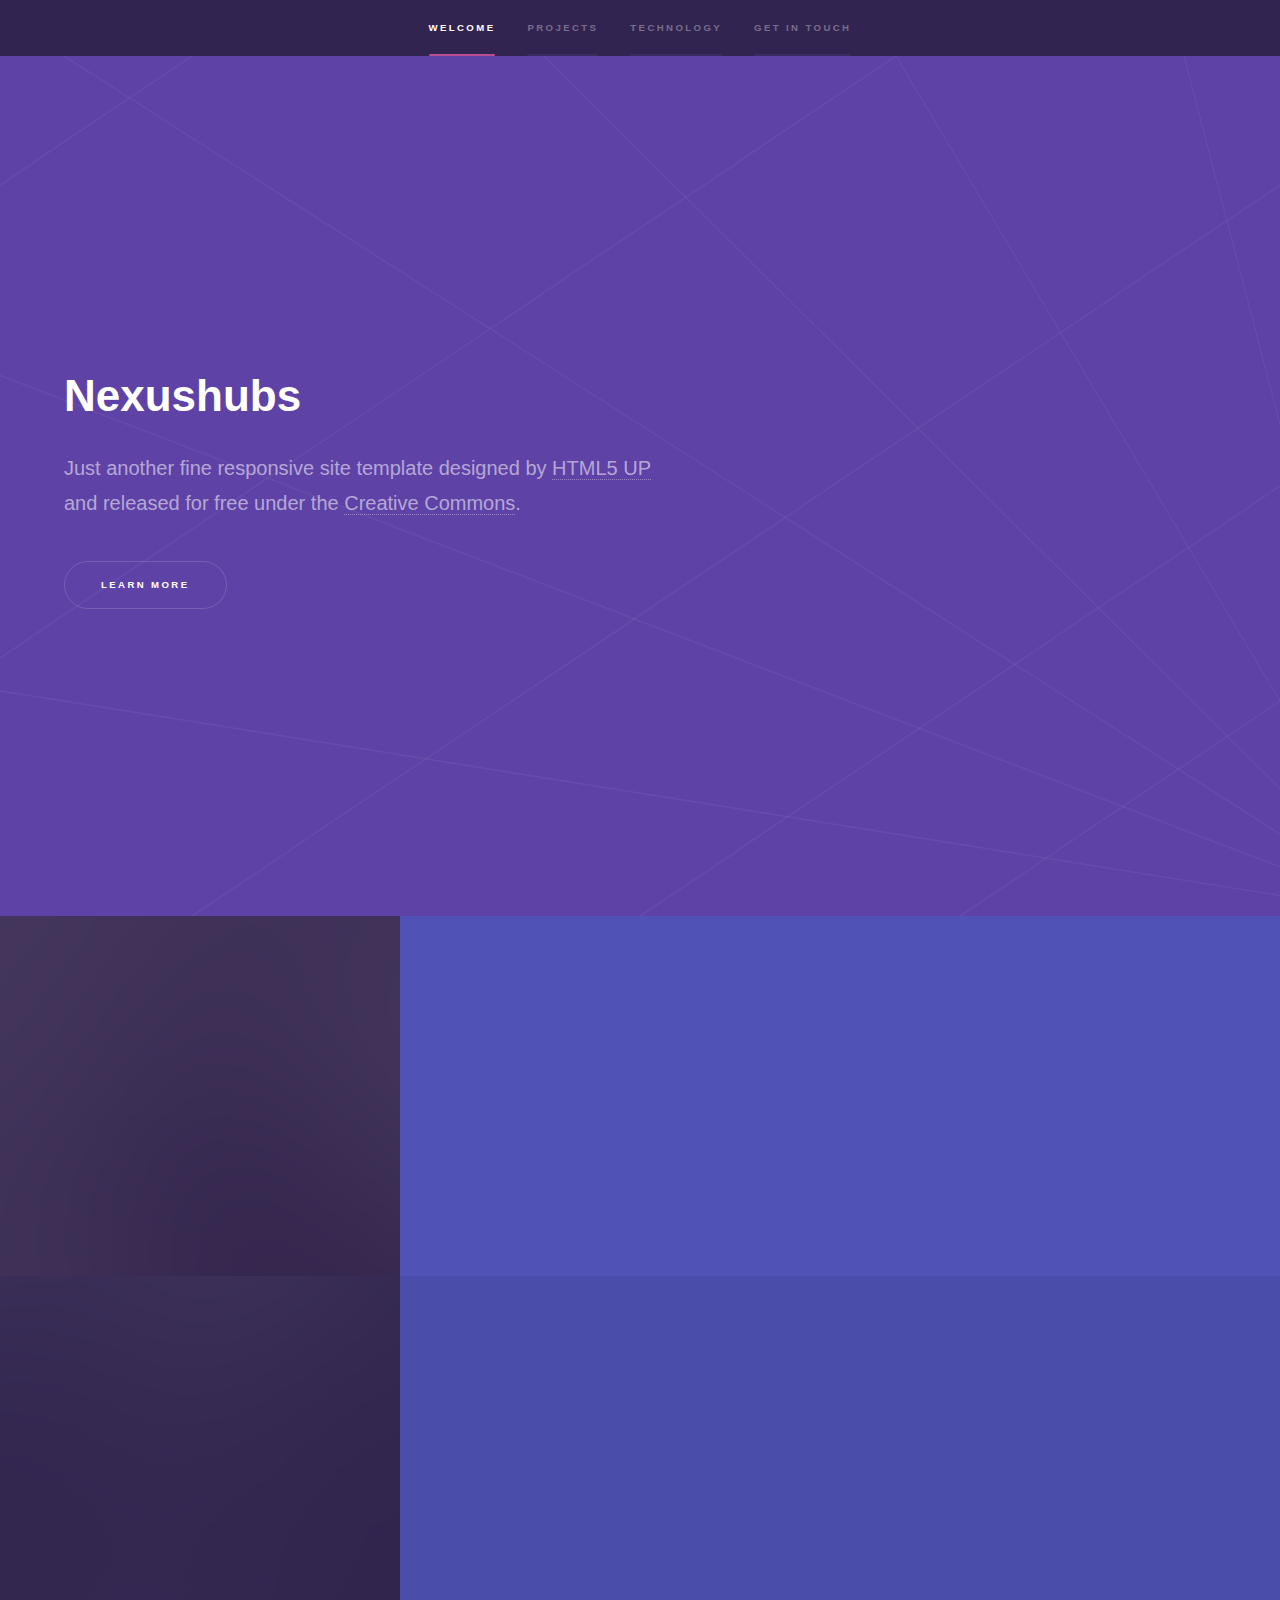
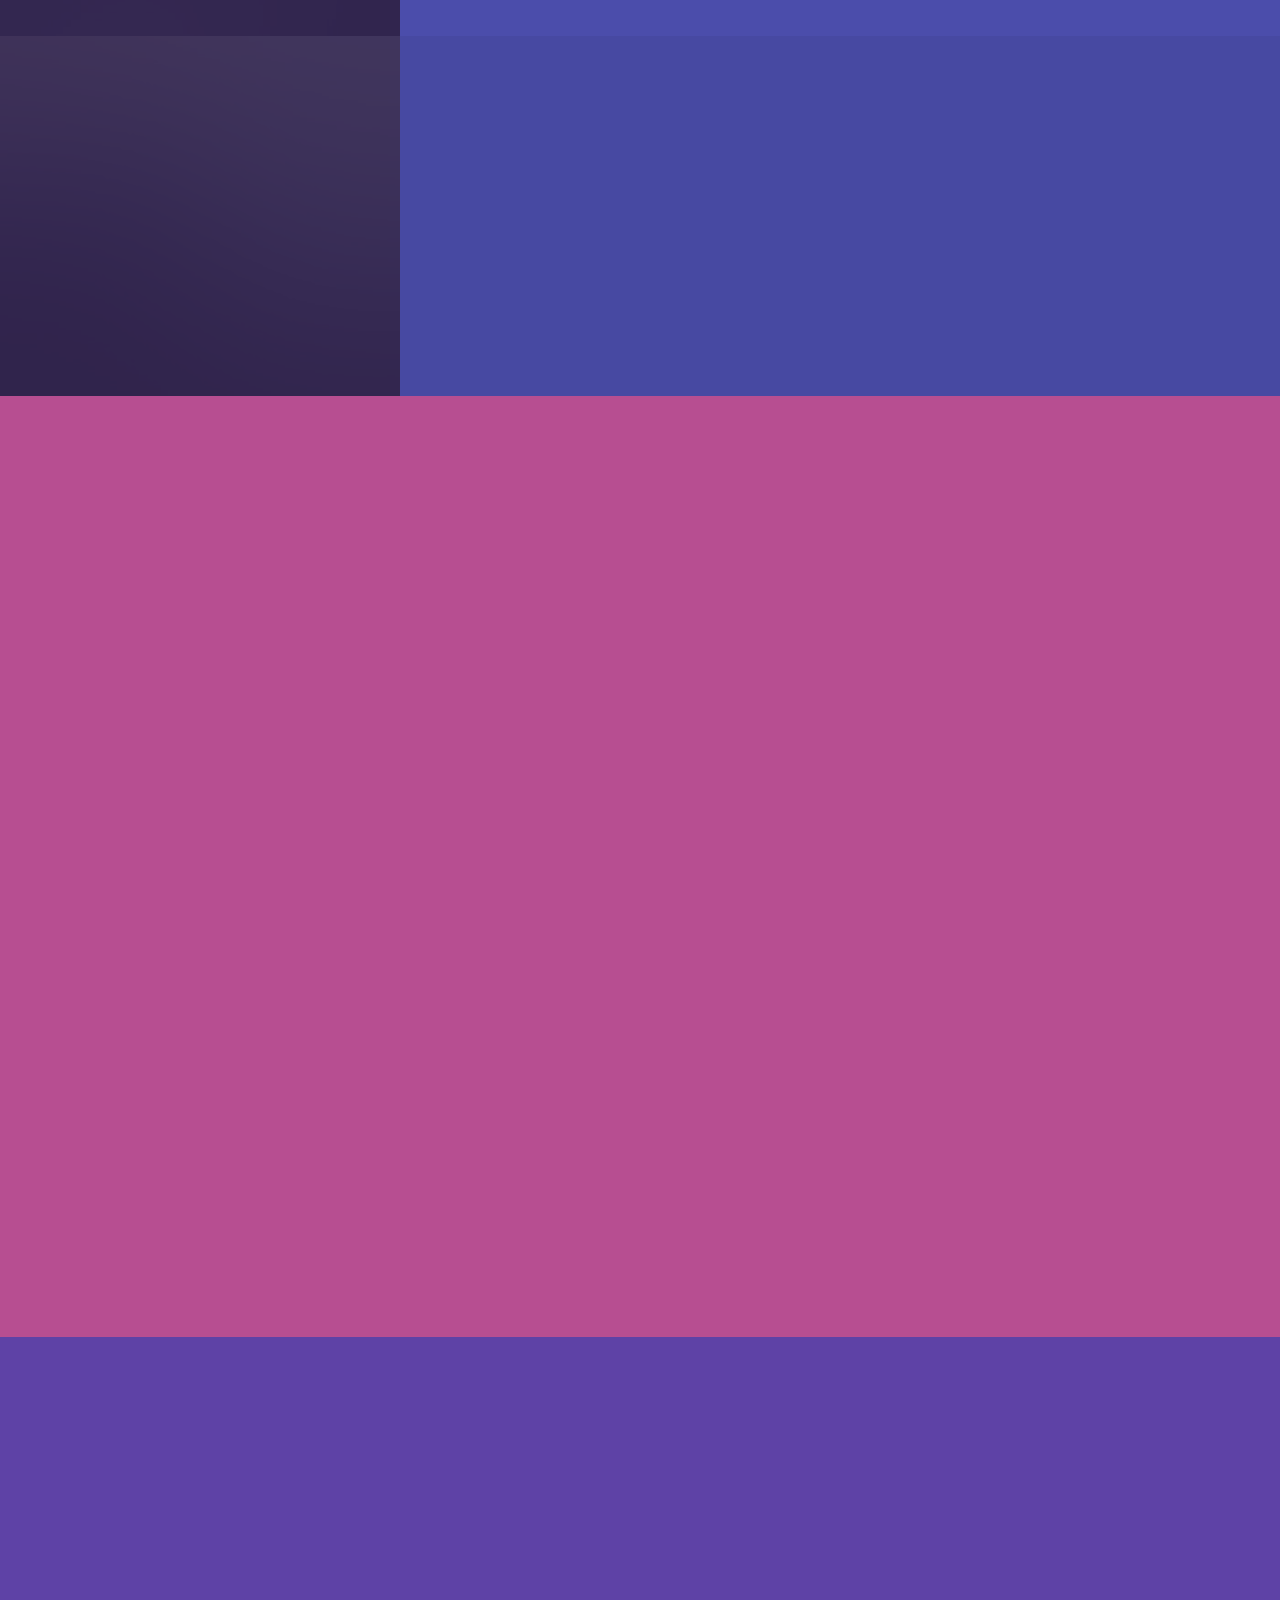
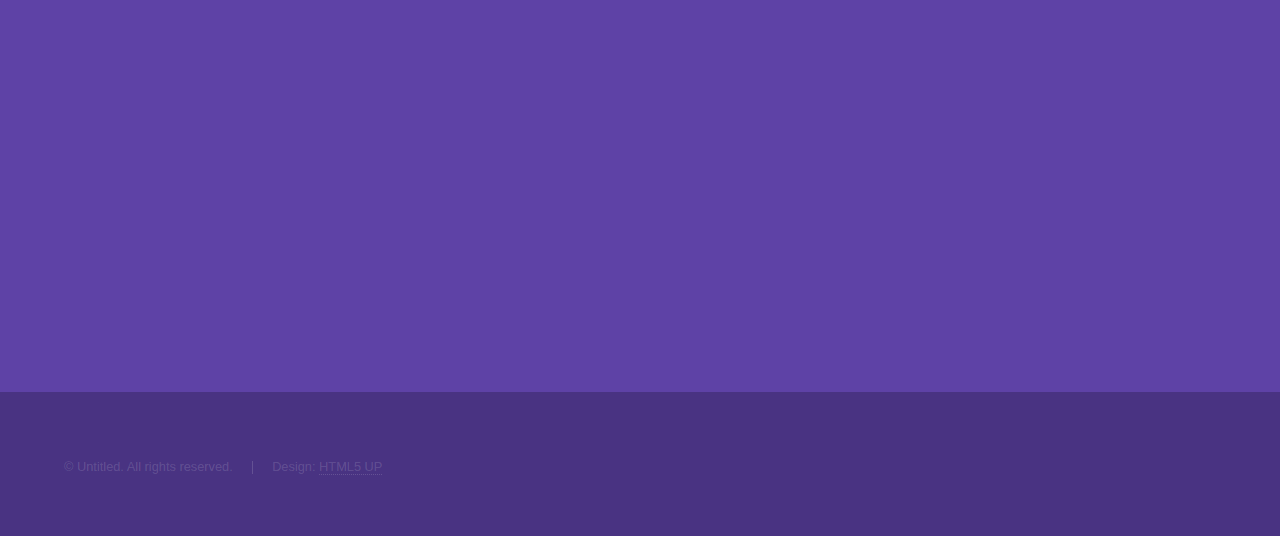
==== index.html @ 56aec408 "first commit" ====
<!DOCTYPE HTML>
<!--
	Hyperspace by HTML5 UP
	html5up.net | @ajlkn
	Free for personal and commercial use under the CCA 3.0 license (html5up.net/license)
-->
<html>
	<head>
		<title>Hyperspace by HTML5 UP</title>
		<meta charset="utf-8" />
		<meta name="viewport" content="width=device-width, initial-scale=1" />
		<!--[if lte IE 8]><script src="assets/js/ie/html5shiv.js"></script><![endif]-->
		<link rel="stylesheet" href="assets/css/main.css" />
		<!--[if lte IE 9]><link rel="stylesheet" href="assets/css/ie9.css" /><![endif]-->
		<!--[if lte IE 8]><link rel="stylesheet" href="assets/css/ie8.css" /><![endif]-->
	</head>
	<body>

		<!-- Sidebar -->
			<section id="sidebar">
				<div class="inner">
					<nav>
						<ul>
							<li><a href="#intro">Welcome</a></li>
							<li><a href="#one">Projects</a></li>
							<li><a href="#two">Technology</a></li>
							<li><a href="#three">Get in touch</a></li>
						</ul>
					</nav>
				</div>
			</section>

		<!-- Wrapper -->
			<div id="wrapper">

				<!-- Intro -->
					<section id="intro" class="wrapper style1 fullscreen fade-up">
						<div class="inner">
							<h1>Nexushubs</h1>
							<p>Just another fine responsive site template designed by <a href="http://html5up.net">HTML5 UP</a><br />
							and released for free under the <a href="http://html5up.net/license">Creative Commons</a>.</p>
							<ul class="actions">
								<li><a href="#one" class="button scrolly">Learn more</a></li>
							</ul>
						</div>
					</section>

				<!-- One -->
					<section id="one" class="wrapper style2 spotlights">
						<section>
							<a href="#" class="image"><img src="images/pic01.jpg" alt="" data-position="center center" /></a>
							<div class="content">
								<div class="inner">
									<h2>Sed ipsum dolor</h2>
									<p>Phasellus convallis elit id ullamcorper pulvinar. Duis aliquam turpis mauris, eu ultricies erat malesuada quis. Aliquam dapibus.</p>
									<ul class="actions">
										<li><a href="#" class="button">Learn more</a></li>
									</ul>
								</div>
							</div>
						</section>
						<section>
							<a href="#" class="image"><img src="images/pic02.jpg" alt="" data-position="top center" /></a>
							<div class="content">
								<div class="inner">
									<h2>Feugiat consequat</h2>
									<p>Phasellus convallis elit id ullamcorper pulvinar. Duis aliquam turpis mauris, eu ultricies erat malesuada quis. Aliquam dapibus.</p>
									<ul class="actions">
										<li><a href="#" class="button">Learn more</a></li>
									</ul>
								</div>
							</div>
						</section>
						<section>
							<a href="#" class="image"><img src="images/pic03.jpg" alt="" data-position="25% 25%" /></a>
							<div class="content">
								<div class="inner">
									<h2>Ultricies aliquam</h2>
									<p>Phasellus convallis elit id ullamcorper pulvinar. Duis aliquam turpis mauris, eu ultricies erat malesuada quis. Aliquam dapibus.</p>
									<ul class="actions">
										<li><a href="#" class="button">Learn more</a></li>
									</ul>
								</div>
							</div>
						</section>
					</section>

				<!-- Two -->
					<section id="two" class="wrapper style3 fade-up">
						<div class="inner">
							<h2>What we do</h2>
							<p>Phasellus convallis elit id ullamcorper pulvinar. Duis aliquam turpis mauris, eu ultricies erat malesuada quis. Aliquam dapibus, lacus eget hendrerit bibendum, urna est aliquam sem, sit amet imperdiet est velit quis lorem.</p>
							<div class="features">
								<section>
									<span class="icon major fa-code"></span>
									<h3>Lorem ipsum amet</h3>
									<p>Phasellus convallis elit id ullam corper amet et pulvinar. Duis aliquam turpis mauris, sed ultricies erat dapibus.</p>
								</section>
								<section>
									<span class="icon major fa-lock"></span>
									<h3>Aliquam sed nullam</h3>
									<p>Phasellus convallis elit id ullam corper amet et pulvinar. Duis aliquam turpis mauris, sed ultricies erat dapibus.</p>
								</section>
								<section>
									<span class="icon major fa-cog"></span>
									<h3>Sed erat ullam corper</h3>
									<p>Phasellus convallis elit id ullam corper amet et pulvinar. Duis aliquam turpis mauris, sed ultricies erat dapibus.</p>
								</section>
								<section>
									<span class="icon major fa-desktop"></span>
									<h3>Veroeros quis lorem</h3>
									<p>Phasellus convallis elit id ullam corper amet et pulvinar. Duis aliquam turpis mauris, sed ultricies erat dapibus.</p>
								</section>
								<section>
									<span class="icon major fa-chain"></span>
									<h3>Urna quis bibendum</h3>
									<p>Phasellus convallis elit id ullam corper amet et pulvinar. Duis aliquam turpis mauris, sed ultricies erat dapibus.</p>
								</section>
								<section>
									<span class="icon major fa-diamond"></span>
									<h3>Aliquam urna dapibus</h3>
									<p>Phasellus convallis elit id ullam corper amet et pulvinar. Duis aliquam turpis mauris, sed ultricies erat dapibus.</p>
								</section>
							</div>
							<ul class="actions">
								<li><a href="#" class="button">Learn more</a></li>
							</ul>
						</div>
					</section>

				<!-- Three -->
					<section id="three" class="wrapper style1 fade-up">
						<div class="inner">
							<h2>Get in touch</h2>
							<p>Phasellus convallis elit id ullamcorper pulvinar. Duis aliquam turpis mauris, eu ultricies erat malesuada quis. Aliquam dapibus, lacus eget hendrerit bibendum, urna est aliquam sem, sit amet imperdiet est velit quis lorem.</p>
							<div class="split style1">
								<section>
									<form method="post" action="#">
										<div class="field half first">
											<label for="name">Name</label>
											<input type="text" name="name" id="name" />
										</div>
										<div class="field half">
											<label for="email">Email</label>
											<input type="text" name="email" id="email" />
										</div>
										<div class="field">
											<label for="message">Message</label>
											<textarea name="message" id="message" rows="5"></textarea>
										</div>
										<ul class="actions">
											<li><a href="" class="button submit">Send Message</a></li>
										</ul>
									</form>
								</section>
								<section>
									<ul class="contact">
										<li>
											<h3>Address</h3>
											<span>
											China, Hei Long Jiang Province, Harbin City, Xuan Yuan Dong Road,</span>
										</li>
										<li>
											<h3>Email</h3>
											<a href="mailto:max@nexushubs.com">max@nexushubs.com</a>
										</li>
										<li>
											<h3>Phone</h3>
											<span>+86 18645035992</span>
										</li>
									</ul>
								</section>
							</div>
						</div>
					</section>

			</div>

		<!-- Footer -->
			<footer id="footer" class="wrapper style1-alt">
				<div class="inner">
					<ul class="menu">
						<li>&copy; Untitled. All rights reserved.</li><li>Design: <a href="http://html5up.net">HTML5 UP</a></li>
					</ul>
				</div>
			</footer>

		<!-- Scripts -->
			<script src="assets/js/jquery.min.js"></script>
			<script src="assets/js/jquery.scrollex.min.js"></script>
			<script src="assets/js/jquery.scrolly.min.js"></script>
			<script src="assets/js/skel.min.js"></script>
			<script src="assets/js/util.js"></script>
			<!--[if lte IE 8]><script src="assets/js/ie/respond.min.js"></script><![endif]-->
			<script src="assets/js/main.js"></script>

	</body>
</html>
---- assets/css/main.css ----
@import url(font-awesome.min.css);

/*
	Hyperspace by HTML5 UP
	html5up.net | @ajlkn
	Free for personal and commercial use under the CCA 3.0 license (html5up.net/license)
*/

/* Reset */

	html, body, div, span, applet, object, iframe, h1, h2, h3, h4, h5, h6, p, blockquote, pre, a, abbr, acronym, address, big, cite, code, del, dfn, em, img, ins, kbd, q, s, samp, small, strike, strong, sub, sup, tt, var, b, u, i, center, dl, dt, dd, ol, ul, li, fieldset, form, label, legend, table, caption, tbody, tfoot, thead, tr, th, td, article, aside, canvas, details, embed, figure, figcaption, footer, header, hgroup, menu, nav, output, ruby, section, summary, time, mark, audio, video {
		margin: 0;
		padding: 0;
		border: 0;
		font-size: 100%;
		font: inherit;
		vertical-align: baseline;
	}

	article, aside, details, figcaption, figure, footer, header, hgroup, menu, nav, section {
		display: block;
	}

	body {
		line-height: 1;
	}

	ol, ul {
		list-style: none;
	}

	blockquote, q {
		quotes: none;
	}

	blockquote:before, blockquote:after, q:before, q:after {
		content: '';
		content: none;
	}

	table {
		border-collapse: collapse;
		border-spacing: 0;
	}

	body {
		-webkit-text-size-adjust: none;
	}

/* Box Model */

	*, *:before, *:after {
		-moz-box-sizing: border-box;
		-webkit-box-sizing: border-box;
		box-sizing: border-box;
	}

/* Grid */

	.row {
		border-bottom: solid 1px transparent;
		-moz-box-sizing: border-box;
		-webkit-box-sizing: border-box;
		box-sizing: border-box;
	}

	.row > * {
		float: left;
		-moz-box-sizing: border-box;
		-webkit-box-sizing: border-box;
		box-sizing: border-box;
	}

	.row:after, .row:before {
		content: '';
		display: block;
		clear: both;
		height: 0;
	}

	.row.uniform > * > :first-child {
		margin-top: 0;
	}

	.row.uniform > * > :last-child {
		margin-bottom: 0;
	}

	.row.\30 \25 > * {
		padding: 0 0 0 0em;
	}

	.row.\30 \25 {
		margin: 0 0 -1px 0em;
	}

	.row.uniform.\30 \25 > * {
		padding: 0em 0 0 0em;
	}

	.row.uniform.\30 \25 {
		margin: 0em 0 -1px 0em;
	}

	.row > * {
		padding: 0 0 0 1.5em;
	}

	.row {
		margin: 0 0 -1px -1.5em;
	}

	.row.uniform > * {
		padding: 1.5em 0 0 1.5em;
	}

	.row.uniform {
		margin: -1.5em 0 -1px -1.5em;
	}

	.row.\32 00\25 > * {
		padding: 0 0 0 3em;
	}

	.row.\32 00\25 {
		margin: 0 0 -1px -3em;
	}

	.row.uniform.\32 00\25 > * {
		padding: 3em 0 0 3em;
	}

	.row.uniform.\32 00\25 {
		margin: -3em 0 -1px -3em;
	}

	.row.\31 50\25 > * {
		padding: 0 0 0 2.25em;
	}

	.row.\31 50\25 {
		margin: 0 0 -1px -2.25em;
	}

	.row.uniform.\31 50\25 > * {
		padding: 2.25em 0 0 2.25em;
	}

	.row.uniform.\31 50\25 {
		margin: -2.25em 0 -1px -2.25em;
	}

	.row.\35 0\25 > * {
		padding: 0 0 0 0.75em;
	}

	.row.\35 0\25 {
		margin: 0 0 -1px -0.75em;
	}

	.row.uniform.\35 0\25 > * {
		padding: 0.75em 0 0 0.75em;
	}

	.row.uniform.\35 0\25 {
		margin: -0.75em 0 -1px -0.75em;
	}

	.row.\32 5\25 > * {
		padding: 0 0 0 0.375em;
	}

	.row.\32 5\25 {
		margin: 0 0 -1px -0.375em;
	}

	.row.uniform.\32 5\25 > * {
		padding: 0.375em 0 0 0.375em;
	}

	.row.uniform.\32 5\25 {
		margin: -0.375em 0 -1px -0.375em;
	}

	.\31 2u, .\31 2u\24 {
		width: 100%;
		clear: none;
		margin-left: 0;
	}

	.\31 1u, .\31 1u\24 {
		width: 91.6666666667%;
		clear: none;
		margin-left: 0;
	}

	.\31 0u, .\31 0u\24 {
		width: 83.3333333333%;
		clear: none;
		margin-left: 0;
	}

	.\39 u, .\39 u\24 {
		width: 75%;
		clear: none;
		margin-left: 0;
	}

	.\38 u, .\38 u\24 {
		width: 66.6666666667%;
		clear: none;
		margin-left: 0;
	}

	.\37 u, .\37 u\24 {
		width: 58.3333333333%;
		clear: none;
		margin-left: 0;
	}

	.\36 u, .\36 u\24 {
		width: 50%;
		clear: none;
		margin-left: 0;
	}

	.\35 u, .\35 u\24 {
		width: 41.6666666667%;
		clear: none;
		margin-left: 0;
	}

	.\34 u, .\34 u\24 {
		width: 33.3333333333%;
		clear: none;
		margin-left: 0;
	}

	.\33 u, .\33 u\24 {
		width: 25%;
		clear: none;
		margin-left: 0;
	}

	.\32 u, .\32 u\24 {
		width: 16.6666666667%;
		clear: none;
		margin-left: 0;
	}

	.\31 u, .\31 u\24 {
		width: 8.3333333333%;
		clear: none;
		margin-left: 0;
	}

	.\31 2u\24 + *,
	.\31 1u\24 + *,
	.\31 0u\24 + *,
	.\39 u\24 + *,
	.\38 u\24 + *,
	.\37 u\24 + *,
	.\36 u\24 + *,
	.\35 u\24 + *,
	.\34 u\24 + *,
	.\33 u\24 + *,
	.\32 u\24 + *,
	.\31 u\24 + * {
		clear: left;
	}

	.\-11u {
		margin-left: 91.66667%;
	}

	.\-10u {
		margin-left: 83.33333%;
	}

	.\-9u {
		margin-left: 75%;
	}

	.\-8u {
		margin-left: 66.66667%;
	}

	.\-7u {
		margin-left: 58.33333%;
	}

	.\-6u {
		margin-left: 50%;
	}

	.\-5u {
		margin-left: 41.66667%;
	}

	.\-4u {
		margin-left: 33.33333%;
	}

	.\-3u {
		margin-left: 25%;
	}

	.\-2u {
		margin-left: 16.66667%;
	}

	.\-1u {
		margin-left: 8.33333%;
	}

	@media screen and (max-width: 1680px) {

		.row > * {
			padding: 0 0 0 1.5em;
		}

		.row {
			margin: 0 0 -1px -1.5em;
		}

		.row.uniform > * {
			padding: 1.5em 0 0 1.5em;
		}

		.row.uniform {
			margin: -1.5em 0 -1px -1.5em;
		}

		.row.\32 00\25 > * {
			padding: 0 0 0 3em;
		}

		.row.\32 00\25 {
			margin: 0 0 -1px -3em;
		}

		.row.uniform.\32 00\25 > * {
			padding: 3em 0 0 3em;
		}

		.row.uniform.\32 00\25 {
			margin: -3em 0 -1px -3em;
		}

		.row.\31 50\25 > * {
			padding: 0 0 0 2.25em;
		}

		.row.\31 50\25 {
			margin: 0 0 -1px -2.25em;
		}

		.row.uniform.\31 50\25 > * {
			padding: 2.25em 0 0 2.25em;
		}

		.row.uniform.\31 50\25 {
			margin: -2.25em 0 -1px -2.25em;
		}

		.row.\35 0\25 > * {
			padding: 0 0 0 0.75em;
		}

		.row.\35 0\25 {
			margin: 0 0 -1px -0.75em;
		}

		.row.uniform.\35 0\25 > * {
			padding: 0.75em 0 0 0.75em;
		}

		.row.uniform.\35 0\25 {
			margin: -0.75em 0 -1px -0.75em;
		}

		.row.\32 5\25 > * {
			padding: 0 0 0 0.375em;
		}

		.row.\32 5\25 {
			margin: 0 0 -1px -0.375em;
		}

		.row.uniform.\32 5\25 > * {
			padding: 0.375em 0 0 0.375em;
		}

		.row.uniform.\32 5\25 {
			margin: -0.375em 0 -1px -0.375em;
		}

		.\31 2u\28xlarge\29, .\31 2u\24\28xlarge\29 {
			width: 100%;
			clear: none;
			margin-left: 0;
		}

		.\31 1u\28xlarge\29, .\31 1u\24\28xlarge\29 {
			width: 91.6666666667%;
			clear: none;
			margin-left: 0;
		}

		.\31 0u\28xlarge\29, .\31 0u\24\28xlarge\29 {
			width: 83.3333333333%;
			clear: none;
			margin-left: 0;
		}

		.\39 u\28xlarge\29, .\39 u\24\28xlarge\29 {
			width: 75%;
			clear: none;
			margin-left: 0;
		}

		.\38 u\28xlarge\29, .\38 u\24\28xlarge\29 {
			width: 66.6666666667%;
			clear: none;
			margin-left: 0;
		}

		.\37 u\28xlarge\29, .\37 u\24\28xlarge\29 {
			width: 58.3333333333%;
			clear: none;
			margin-left: 0;
		}

		.\36 u\28xlarge\29, .\36 u\24\28xlarge\29 {
			width: 50%;
			clear: none;
			margin-left: 0;
		}

		.\35 u\28xlarge\29, .\35 u\24\28xlarge\29 {
			width: 41.6666666667%;
			clear: none;
			margin-left: 0;
		}

		.\34 u\28xlarge\29, .\34 u\24\28xlarge\29 {
			width: 33.3333333333%;
			clear: none;
			margin-left: 0;
		}

		.\33 u\28xlarge\29, .\33 u\24\28xlarge\29 {
			width: 25%;
			clear: none;
			margin-left: 0;
		}

		.\32 u\28xlarge\29, .\32 u\24\28xlarge\29 {
			width: 16.6666666667%;
			clear: none;
			margin-left: 0;
		}

		.\31 u\28xlarge\29, .\31 u\24\28xlarge\29 {
			width: 8.3333333333%;
			clear: none;
			margin-left: 0;
		}

		.\31 2u\24\28xlarge\29 + *,
		.\31 1u\24\28xlarge\29 + *,
		.\31 0u\24\28xlarge\29 + *,
		.\39 u\24\28xlarge\29 + *,
		.\38 u\24\28xlarge\29 + *,
		.\37 u\24\28xlarge\29 + *,
		.\36 u\24\28xlarge\29 + *,
		.\35 u\24\28xlarge\29 + *,
		.\34 u\24\28xlarge\29 + *,
		.\33 u\24\28xlarge\29 + *,
		.\32 u\24\28xlarge\29 + *,
		.\31 u\24\28xlarge\29 + * {
			clear: left;
		}

		.\-11u\28xlarge\29 {
			margin-left: 91.66667%;
		}

		.\-10u\28xlarge\29 {
			margin-left: 83.33333%;
		}

		.\-9u\28xlarge\29 {
			margin-left: 75%;
		}

		.\-8u\28xlarge\29 {
			margin-left: 66.66667%;
		}

		.\-7u\28xlarge\29 {
			margin-left: 58.33333%;
		}

		.\-6u\28xlarge\29 {
			margin-left: 50%;
		}

		.\-5u\28xlarge\29 {
			margin-left: 41.66667%;
		}

		.\-4u\28xlarge\29 {
			margin-left: 33.33333%;
		}

		.\-3u\28xlarge\29 {
			margin-left: 25%;
		}

		.\-2u\28xlarge\29 {
			margin-left: 16.66667%;
		}

		.\-1u\28xlarge\29 {
			margin-left: 8.33333%;
		}

	}

	@media screen and (max-width: 1280px) {

		.row > * {
			padding: 0 0 0 1.5em;
		}

		.row {
			margin: 0 0 -1px -1.5em;
		}

		.row.uniform > * {
			padding: 1.5em 0 0 1.5em;
		}

		.row.uniform {
			margin: -1.5em 0 -1px -1.5em;
		}

		.row.\32 00\25 > * {
			padding: 0 0 0 3em;
		}

		.row.\32 00\25 {
			margin: 0 0 -1px -3em;
		}

		.row.uniform.\32 00\25 > * {
			padding: 3em 0 0 3em;
		}

		.row.uniform.\32 00\25 {
			margin: -3em 0 -1px -3em;
		}

		.row.\31 50\25 > * {
			padding: 0 0 0 2.25em;
		}

		.row.\31 50\25 {
			margin: 0 0 -1px -2.25em;
		}

		.row.uniform.\31 50\25 > * {
			padding: 2.25em 0 0 2.25em;
		}

		.row.uniform.\31 50\25 {
			margin: -2.25em 0 -1px -2.25em;
		}

		.row.\35 0\25 > * {
			padding: 0 0 0 0.75em;
		}

		.row.\35 0\25 {
			margin: 0 0 -1px -0.75em;
		}

		.row.uniform.\35 0\25 > * {
			padding: 0.75em 0 0 0.75em;
		}

		.row.uniform.\35 0\25 {
			margin: -0.75em 0 -1px -0.75em;
		}

		.row.\32 5\25 > * {
			padding: 0 0 0 0.375em;
		}

		.row.\32 5\25 {
			margin: 0 0 -1px -0.375em;
		}

		.row.uniform.\32 5\25 > * {
			padding: 0.375em 0 0 0.375em;
		}

		.row.uniform.\32 5\25 {
			margin: -0.375em 0 -1px -0.375em;
		}

		.\31 2u\28large\29, .\31 2u\24\28large\29 {
			width: 100%;
			clear: none;
			margin-left: 0;
		}

		.\31 1u\28large\29, .\31 1u\24\28large\29 {
			width: 91.6666666667%;
			clear: none;
			margin-left: 0;
		}

		.\31 0u\28large\29, .\31 0u\24\28large\29 {
			width: 83.3333333333%;
			clear: none;
			margin-left: 0;
		}

		.\39 u\28large\29, .\39 u\24\28large\29 {
			width: 75%;
			clear: none;
			margin-left: 0;
		}

		.\38 u\28large\29, .\38 u\24\28large\29 {
			width: 66.6666666667%;
			clear: none;
			margin-left: 0;
		}

		.\37 u\28large\29, .\37 u\24\28large\29 {
			width: 58.3333333333%;
			clear: none;
			margin-left: 0;
		}

		.\36 u\28large\29, .\36 u\24\28large\29 {
			width: 50%;
			clear: none;
			margin-left: 0;
		}

		.\35 u\28large\29, .\35 u\24\28large\29 {
			width: 41.6666666667%;
			clear: none;
			margin-left: 0;
		}

		.\34 u\28large\29, .\34 u\24\28large\29 {
			width: 33.3333333333%;
			clear: none;
			margin-left: 0;
		}

		.\33 u\28large\29, .\33 u\24\28large\29 {
			width: 25%;
			clear: none;
			margin-left: 0;
		}

		.\32 u\28large\29, .\32 u\24\28large\29 {
			width: 16.6666666667%;
			clear: none;
			margin-left: 0;
		}

		.\31 u\28large\29, .\31 u\24\28large\29 {
			width: 8.3333333333%;
			clear: none;
			margin-left: 0;
		}

		.\31 2u\24\28large\29 + *,
		.\31 1u\24\28large\29 + *,
		.\31 0u\24\28large\29 + *,
		.\39 u\24\28large\29 + *,
		.\38 u\24\28large\29 + *,
		.\37 u\24\28large\29 + *,
		.\36 u\24\28large\29 + *,
		.\35 u\24\28large\29 + *,
		.\34 u\24\28large\29 + *,
		.\33 u\24\28large\29 + *,
		.\32 u\24\28large\29 + *,
		.\31 u\24\28large\29 + * {
			clear: left;
		}

		.\-11u\28large\29 {
			margin-left: 91.66667%;
		}

		.\-10u\28large\29 {
			margin-left: 83.33333%;
		}

		.\-9u\28large\29 {
			margin-left: 75%;
		}

		.\-8u\28large\29 {
			margin-left: 66.66667%;
		}

		.\-7u\28large\29 {
			margin-left: 58.33333%;
		}

		.\-6u\28large\29 {
			margin-left: 50%;
		}

		.\-5u\28large\29 {
			margin-left: 41.66667%;
		}

		.\-4u\28large\29 {
			margin-left: 33.33333%;
		}

		.\-3u\28large\29 {
			margin-left: 25%;
		}

		.\-2u\28large\29 {
			margin-left: 16.66667%;
		}

		.\-1u\28large\29 {
			margin-left: 8.33333%;
		}

	}

	@media screen and (max-width: 980px) {

		.row > * {
			padding: 0 0 0 1.5em;
		}

		.row {
			margin: 0 0 -1px -1.5em;
		}

		.row.uniform > * {
			padding: 1.5em 0 0 1.5em;
		}

		.row.uniform {
			margin: -1.5em 0 -1px -1.5em;
		}

		.row.\32 00\25 > * {
			padding: 0 0 0 3em;
		}

		.row.\32 00\25 {
			margin: 0 0 -1px -3em;
		}

		.row.uniform.\32 00\25 > * {
			padding: 3em 0 0 3em;
		}

		.row.uniform.\32 00\25 {
			margin: -3em 0 -1px -3em;
		}

		.row.\31 50\25 > * {
			padding: 0 0 0 2.25em;
		}

		.row.\31 50\25 {
			margin: 0 0 -1px -2.25em;
		}

		.row.uniform.\31 50\25 > * {
			padding: 2.25em 0 0 2.25em;
		}

		.row.uniform.\31 50\25 {
			margin: -2.25em 0 -1px -2.25em;
		}

		.row.\35 0\25 > * {
			padding: 0 0 0 0.75em;
		}

		.row.\35 0\25 {
			margin: 0 0 -1px -0.75em;
		}

		.row.uniform.\35 0\25 > * {
			padding: 0.75em 0 0 0.75em;
		}

		.row.uniform.\35 0\25 {
			margin: -0.75em 0 -1px -0.75em;
		}

		.row.\32 5\25 > * {
			padding: 0 0 0 0.375em;
		}

		.row.\32 5\25 {
			margin: 0 0 -1px -0.375em;
		}

		.row.uniform.\32 5\25 > * {
			padding: 0.375em 0 0 0.375em;
		}

		.row.uniform.\32 5\25 {
			margin: -0.375em 0 -1px -0.375em;
		}

		.\31 2u\28medium\29, .\31 2u\24\28medium\29 {
			width: 100%;
			clear: none;
			margin-left: 0;
		}

		.\31 1u\28medium\29, .\31 1u\24\28medium\29 {
			width: 91.6666666667%;
			clear: none;
			margin-left: 0;
		}

		.\31 0u\28medium\29, .\31 0u\24\28medium\29 {
			width: 83.3333333333%;
			clear: none;
			margin-left: 0;
		}

		.\39 u\28medium\29, .\39 u\24\28medium\29 {
			width: 75%;
			clear: none;
			margin-left: 0;
		}

		.\38 u\28medium\29, .\38 u\24\28medium\29 {
			width: 66.6666666667%;
			clear: none;
			margin-left: 0;
		}

		.\37 u\28medium\29, .\37 u\24\28medium\29 {
			width: 58.3333333333%;
			clear: none;
			margin-left: 0;
		}

		.\36 u\28medium\29, .\36 u\24\28medium\29 {
			width: 50%;
			clear: none;
			margin-left: 0;
		}

		.\35 u\28medium\29, .\35 u\24\28medium\29 {
			width: 41.6666666667%;
			clear: none;
			margin-left: 0;
		}

		.\34 u\28medium\29, .\34 u\24\28medium\29 {
			width: 33.3333333333%;
			clear: none;
			margin-left: 0;
		}

		.\33 u\28medium\29, .\33 u\24\28medium\29 {
			width: 25%;
			clear: none;
			margin-left: 0;
		}

		.\32 u\28medium\29, .\32 u\24\28medium\29 {
			width: 16.6666666667%;
			clear: none;
			margin-left: 0;
		}

		.\31 u\28medium\29, .\31 u\24\28medium\29 {
			width: 8.3333333333%;
			clear: none;
			margin-left: 0;
		}

		.\31 2u\24\28medium\29 + *,
		.\31 1u\24\28medium\29 + *,
		.\31 0u\24\28medium\29 + *,
		.\39 u\24\28medium\29 + *,
		.\38 u\24\28medium\29 + *,
		.\37 u\24\28medium\29 + *,
		.\36 u\24\28medium\29 + *,
		.\35 u\24\28medium\29 + *,
		.\34 u\24\28medium\29 + *,
		.\33 u\24\28medium\29 + *,
		.\32 u\24\28medium\29 + *,
		.\31 u\24\28medium\29 + * {
			clear: left;
		}

		.\-11u\28medium\29 {
			margin-left: 91.66667%;
		}

		.\-10u\28medium\29 {
			margin-left: 83.33333%;
		}

		.\-9u\28medium\29 {
			margin-left: 75%;
		}

		.\-8u\28medium\29 {
			margin-left: 66.66667%;
		}

		.\-7u\28medium\29 {
			margin-left: 58.33333%;
		}

		.\-6u\28medium\29 {
			margin-left: 50%;
		}

		.\-5u\28medium\29 {
			margin-left: 41.66667%;
		}

		.\-4u\28medium\29 {
			margin-left: 33.33333%;
		}

		.\-3u\28medium\29 {
			margin-left: 25%;
		}

		.\-2u\28medium\29 {
			margin-left: 16.66667%;
		}

		.\-1u\28medium\29 {
			margin-left: 8.33333%;
		}

	}

	@media screen and (max-width: 736px) {

		.row > * {
			padding: 0 0 0 1.5em;
		}

		.row {
			margin: 0 0 -1px -1.5em;
		}

		.row.uniform > * {
			padding: 1.5em 0 0 1.5em;
		}

		.row.uniform {
			margin: -1.5em 0 -1px -1.5em;
		}

		.row.\32 00\25 > * {
			padding: 0 0 0 3em;
		}

		.row.\32 00\25 {
			margin: 0 0 -1px -3em;
		}

		.row.uniform.\32 00\25 > * {
			padding: 3em 0 0 3em;
		}

		.row.uniform.\32 00\25 {
			margin: -3em 0 -1px -3em;
		}

		.row.\31 50\25 > * {
			padding: 0 0 0 2.25em;
		}

		.row.\31 50\25 {
			margin: 0 0 -1px -2.25em;
		}

		.row.uniform.\31 50\25 > * {
			padding: 2.25em 0 0 2.25em;
		}

		.row.uniform.\31 50\25 {
			margin: -2.25em 0 -1px -2.25em;
		}

		.row.\35 0\25 > * {
			padding: 0 0 0 0.75em;
		}

		.row.\35 0\25 {
			margin: 0 0 -1px -0.75em;
		}

		.row.uniform.\35 0\25 > * {
			padding: 0.75em 0 0 0.75em;
		}

		.row.uniform.\35 0\25 {
			margin: -0.75em 0 -1px -0.75em;
		}

		.row.\32 5\25 > * {
			padding: 0 0 0 0.375em;
		}

		.row.\32 5\25 {
			margin: 0 0 -1px -0.375em;
		}

		.row.uniform.\32 5\25 > * {
			padding: 0.375em 0 0 0.375em;
		}

		.row.uniform.\32 5\25 {
			margin: -0.375em 0 -1px -0.375em;
		}

		.\31 2u\28small\29, .\31 2u\24\28small\29 {
			width: 100%;
			clear: none;
			margin-left: 0;
		}

		.\31 1u\28small\29, .\31 1u\24\28small\29 {
			width: 91.6666666667%;
			clear: none;
			margin-left: 0;
		}

		.\31 0u\28small\29, .\31 0u\24\28small\29 {
			width: 83.3333333333%;
			clear: none;
			margin-left: 0;
		}

		.\39 u\28small\29, .\39 u\24\28small\29 {
			width: 75%;
			clear: none;
			margin-left: 0;
		}

		.\38 u\28small\29, .\38 u\24\28small\29 {
			width: 66.6666666667%;
			clear: none;
			margin-left: 0;
		}

		.\37 u\28small\29, .\37 u\24\28small\29 {
			width: 58.3333333333%;
			clear: none;
			margin-left: 0;
		}

		.\36 u\28small\29, .\36 u\24\28small\29 {
			width: 50%;
			clear: none;
			margin-left: 0;
		}

		.\35 u\28small\29, .\35 u\24\28small\29 {
			width: 41.6666666667%;
			clear: none;
			margin-left: 0;
		}

		.\34 u\28small\29, .\34 u\24\28small\29 {
			width: 33.3333333333%;
			clear: none;
			margin-left: 0;
		}

		.\33 u\28small\29, .\33 u\24\28small\29 {
			width: 25%;
			clear: none;
			margin-left: 0;
		}

		.\32 u\28small\29, .\32 u\24\28small\29 {
			width: 16.6666666667%;
			clear: none;
			margin-left: 0;
		}

		.\31 u\28small\29, .\31 u\24\28small\29 {
			width: 8.3333333333%;
			clear: none;
			margin-left: 0;
		}

		.\31 2u\24\28small\29 + *,
		.\31 1u\24\28small\29 + *,
		.\31 0u\24\28small\29 + *,
		.\39 u\24\28small\29 + *,
		.\38 u\24\28small\29 + *,
		.\37 u\24\28small\29 + *,
		.\36 u\24\28small\29 + *,
		.\35 u\24\28small\29 + *,
		.\34 u\24\28small\29 + *,
		.\33 u\24\28small\29 + *,
		.\32 u\24\28small\29 + *,
		.\31 u\24\28small\29 + * {
			clear: left;
		}

		.\-11u\28small\29 {
			margin-left: 91.66667%;
		}

		.\-10u\28small\29 {
			margin-left: 83.33333%;
		}

		.\-9u\28small\29 {
			margin-left: 75%;
		}

		.\-8u\28small\29 {
			margin-left: 66.66667%;
		}

		.\-7u\28small\29 {
			margin-left: 58.33333%;
		}

		.\-6u\28small\29 {
			margin-left: 50%;
		}

		.\-5u\28small\29 {
			margin-left: 41.66667%;
		}

		.\-4u\28small\29 {
			margin-left: 33.33333%;
		}

		.\-3u\28small\29 {
			margin-left: 25%;
		}

		.\-2u\28small\29 {
			margin-left: 16.66667%;
		}

		.\-1u\28small\29 {
			margin-left: 8.33333%;
		}

	}

	@media screen and (max-width: 480px) {

		.row > * {
			padding: 0 0 0 1.5em;
		}

		.row {
			margin: 0 0 -1px -1.5em;
		}

		.row.uniform > * {
			padding: 1.5em 0 0 1.5em;
		}

		.row.uniform {
			margin: -1.5em 0 -1px -1.5em;
		}

		.row.\32 00\25 > * {
			padding: 0 0 0 3em;
		}

		.row.\32 00\25 {
			margin: 0 0 -1px -3em;
		}

		.row.uniform.\32 00\25 > * {
			padding: 3em 0 0 3em;
		}

		.row.uniform.\32 00\25 {
			margin: -3em 0 -1px -3em;
		}

		.row.\31 50\25 > * {
			padding: 0 0 0 2.25em;
		}

		.row.\31 50\25 {
			margin: 0 0 -1px -2.25em;
		}

		.row.uniform.\31 50\25 > * {
			padding: 2.25em 0 0 2.25em;
		}

		.row.uniform.\31 50\25 {
			margin: -2.25em 0 -1px -2.25em;
		}

		.row.\35 0\25 > * {
			padding: 0 0 0 0.75em;
		}

		.row.\35 0\25 {
			margin: 0 0 -1px -0.75em;
		}

		.row.uniform.\35 0\25 > * {
			padding: 0.75em 0 0 0.75em;
		}

		.row.uniform.\35 0\25 {
			margin: -0.75em 0 -1px -0.75em;
		}

		.row.\32 5\25 > * {
			padding: 0 0 0 0.375em;
		}

		.row.\32 5\25 {
			margin: 0 0 -1px -0.375em;
		}

		.row.uniform.\32 5\25 > * {
			padding: 0.375em 0 0 0.375em;
		}

		.row.uniform.\32 5\25 {
			margin: -0.375em 0 -1px -0.375em;
		}

		.\31 2u\28xsmall\29, .\31 2u\24\28xsmall\29 {
			width: 100%;
			clear: none;
			margin-left: 0;
		}

		.\31 1u\28xsmall\29, .\31 1u\24\28xsmall\29 {
			width: 91.6666666667%;
			clear: none;
			margin-left: 0;
		}

		.\31 0u\28xsmall\29, .\31 0u\24\28xsmall\29 {
			width: 83.3333333333%;
			clear: none;
			margin-left: 0;
		}

		.\39 u\28xsmall\29, .\39 u\24\28xsmall\29 {
			width: 75%;
			clear: none;
			margin-left: 0;
		}

		.\38 u\28xsmall\29, .\38 u\24\28xsmall\29 {
			width: 66.6666666667%;
			clear: none;
			margin-left: 0;
		}

		.\37 u\28xsmall\29, .\37 u\24\28xsmall\29 {
			width: 58.3333333333%;
			clear: none;
			margin-left: 0;
		}

		.\36 u\28xsmall\29, .\36 u\24\28xsmall\29 {
			width: 50%;
			clear: none;
			margin-left: 0;
		}

		.\35 u\28xsmall\29, .\35 u\24\28xsmall\29 {
			width: 41.6666666667%;
			clear: none;
			margin-left: 0;
		}

		.\34 u\28xsmall\29, .\34 u\24\28xsmall\29 {
			width: 33.3333333333%;
			clear: none;
			margin-left: 0;
		}

		.\33 u\28xsmall\29, .\33 u\24\28xsmall\29 {
			width: 25%;
			clear: none;
			margin-left: 0;
		}

		.\32 u\28xsmall\29, .\32 u\24\28xsmall\29 {
			width: 16.6666666667%;
			clear: none;
			margin-left: 0;
		}

		.\31 u\28xsmall\29, .\31 u\24\28xsmall\29 {
			width: 8.3333333333%;
			clear: none;
			margin-left: 0;
		}

		.\31 2u\24\28xsmall\29 + *,
		.\31 1u\24\28xsmall\29 + *,
		.\31 0u\24\28xsmall\29 + *,
		.\39 u\24\28xsmall\29 + *,
		.\38 u\24\28xsmall\29 + *,
		.\37 u\24\28xsmall\29 + *,
		.\36 u\24\28xsmall\29 + *,
		.\35 u\24\28xsmall\29 + *,
		.\34 u\24\28xsmall\29 + *,
		.\33 u\24\28xsmall\29 + *,
		.\32 u\24\28xsmall\29 + *,
		.\31 u\24\28xsmall\29 + * {
			clear: left;
		}

		.\-11u\28xsmall\29 {
			margin-left: 91.66667%;
		}

		.\-10u\28xsmall\29 {
			margin-left: 83.33333%;
		}

		.\-9u\28xsmall\29 {
			margin-left: 75%;
		}

		.\-8u\28xsmall\29 {
			margin-left: 66.66667%;
		}

		.\-7u\28xsmall\29 {
			margin-left: 58.33333%;
		}

		.\-6u\28xsmall\29 {
			margin-left: 50%;
		}

		.\-5u\28xsmall\29 {
			margin-left: 41.66667%;
		}

		.\-4u\28xsmall\29 {
			margin-left: 33.33333%;
		}

		.\-3u\28xsmall\29 {
			margin-left: 25%;
		}

		.\-2u\28xsmall\29 {
			margin-left: 16.66667%;
		}

		.\-1u\28xsmall\29 {
			margin-left: 8.33333%;
		}

	}

	@media screen and (max-width: 360px) {

		.row > * {
			padding: 0 0 0 1.5em;
		}

		.row {
			margin: 0 0 -1px -1.5em;
		}

		.row.uniform > * {
			padding: 1.5em 0 0 1.5em;
		}

		.row.uniform {
			margin: -1.5em 0 -1px -1.5em;
		}

		.row.\32 00\25 > * {
			padding: 0 0 0 3em;
		}

		.row.\32 00\25 {
			margin: 0 0 -1px -3em;
		}

		.row.uniform.\32 00\25 > * {
			padding: 3em 0 0 3em;
		}

		.row.uniform.\32 00\25 {
			margin: -3em 0 -1px -3em;
		}

		.row.\31 50\25 > * {
			padding: 0 0 0 2.25em;
		}

		.row.\31 50\25 {
			margin: 0 0 -1px -2.25em;
		}

		.row.uniform.\31 50\25 > * {
			padding: 2.25em 0 0 2.25em;
		}

		.row.uniform.\31 50\25 {
			margin: -2.25em 0 -1px -2.25em;
		}

		.row.\35 0\25 > * {
			padding: 0 0 0 0.75em;
		}

		.row.\35 0\25 {
			margin: 0 0 -1px -0.75em;
		}

		.row.uniform.\35 0\25 > * {
			padding: 0.75em 0 0 0.75em;
		}

		.row.uniform.\35 0\25 {
			margin: -0.75em 0 -1px -0.75em;
		}

		.row.\32 5\25 > * {
			padding: 0 0 0 0.375em;
		}

		.row.\32 5\25 {
			margin: 0 0 -1px -0.375em;
		}

		.row.uniform.\32 5\25 > * {
			padding: 0.375em 0 0 0.375em;
		}

		.row.uniform.\32 5\25 {
			margin: -0.375em 0 -1px -0.375em;
		}

		.\31 2u\28xxsmall\29, .\31 2u\24\28xxsmall\29 {
			width: 100%;
			clear: none;
			margin-left: 0;
		}

		.\31 1u\28xxsmall\29, .\31 1u\24\28xxsmall\29 {
			width: 91.6666666667%;
			clear: none;
			margin-left: 0;
		}

		.\31 0u\28xxsmall\29, .\31 0u\24\28xxsmall\29 {
			width: 83.3333333333%;
			clear: none;
			margin-left: 0;
		}

		.\39 u\28xxsmall\29, .\39 u\24\28xxsmall\29 {
			width: 75%;
			clear: none;
			margin-left: 0;
		}

		.\38 u\28xxsmall\29, .\38 u\24\28xxsmall\29 {
			width: 66.6666666667%;
			clear: none;
			margin-left: 0;
		}

		.\37 u\28xxsmall\29, .\37 u\24\28xxsmall\29 {
			width: 58.3333333333%;
			clear: none;
			margin-left: 0;
		}

		.\36 u\28xxsmall\29, .\36 u\24\28xxsmall\29 {
			width: 50%;
			clear: none;
			margin-left: 0;
		}

		.\35 u\28xxsmall\29, .\35 u\24\28xxsmall\29 {
			width: 41.6666666667%;
			clear: none;
			margin-left: 0;
		}

		.\34 u\28xxsmall\29, .\34 u\24\28xxsmall\29 {
			width: 33.3333333333%;
			clear: none;
			margin-left: 0;
		}

		.\33 u\28xxsmall\29, .\33 u\24\28xxsmall\29 {
			width: 25%;
			clear: none;
			margin-left: 0;
		}

		.\32 u\28xxsmall\29, .\32 u\24\28xxsmall\29 {
			width: 16.6666666667%;
			clear: none;
			margin-left: 0;
		}

		.\31 u\28xxsmall\29, .\31 u\24\28xxsmall\29 {
			width: 8.3333333333%;
			clear: none;
			margin-left: 0;
		}

		.\31 2u\24\28xxsmall\29 + *,
		.\31 1u\24\28xxsmall\29 + *,
		.\31 0u\24\28xxsmall\29 + *,
		.\39 u\24\28xxsmall\29 + *,
		.\38 u\24\28xxsmall\29 + *,
		.\37 u\24\28xxsmall\29 + *,
		.\36 u\24\28xxsmall\29 + *,
		.\35 u\24\28xxsmall\29 + *,
		.\34 u\24\28xxsmall\29 + *,
		.\33 u\24\28xxsmall\29 + *,
		.\32 u\24\28xxsmall\29 + *,
		.\31 u\24\28xxsmall\29 + * {
			clear: left;
		}

		.\-11u\28xxsmall\29 {
			margin-left: 91.66667%;
		}

		.\-10u\28xxsmall\29 {
			margin-left: 83.33333%;
		}

		.\-9u\28xxsmall\29 {
			margin-left: 75%;
		}

		.\-8u\28xxsmall\29 {
			margin-left: 66.66667%;
		}

		.\-7u\28xxsmall\29 {
			margin-left: 58.33333%;
		}

		.\-6u\28xxsmall\29 {
			margin-left: 50%;
		}

		.\-5u\28xxsmall\29 {
			margin-left: 41.66667%;
		}

		.\-4u\28xxsmall\29 {
			margin-left: 33.33333%;
		}

		.\-3u\28xxsmall\29 {
			margin-left: 25%;
		}

		.\-2u\28xxsmall\29 {
			margin-left: 16.66667%;
		}

		.\-1u\28xxsmall\29 {
			margin-left: 8.33333%;
		}

	}

/* Basic */

	@-ms-viewport {
		width: device-width;
	}

	body {
		-ms-overflow-style: scrollbar;
	}

	@media screen and (max-width: 480px) {

		html, body {
			min-width: 320px;
		}

	}

	body {
		background: #312450;
	}

		body.is-loading *, body.is-loading *:before, body.is-loading *:after {
			-moz-animation: none !important;
			-webkit-animation: none !important;
			-ms-animation: none !important;
			animation: none !important;
			-moz-transition: none !important;
			-webkit-transition: none !important;
			-ms-transition: none !important;
			transition: none !important;
		}

/* Type */

	body, input, select, textarea {
		color: rgba(255, 255, 255, 0.55);
		font-family: Arial, Helvetica, sans-serif;
		font-size: 16.5pt;
		font-weight: normal;
		line-height: 1.75;
	}

		@media screen and (max-width: 1680px) {

			body, input, select, textarea {
				font-size: 13pt;
			}

		}

		@media screen and (max-width: 1280px) {

			body, input, select, textarea {
				font-size: 12pt;
			}

		}

		@media screen and (max-width: 360px) {

			body, input, select, textarea {
				font-size: 11pt;
			}

		}

	a {
		-moz-transition: color 0.2s ease, border-bottom-color 0.2s ease;
		-webkit-transition: color 0.2s ease, border-bottom-color 0.2s ease;
		-ms-transition: color 0.2s ease, border-bottom-color 0.2s ease;
		transition: color 0.2s ease, border-bottom-color 0.2s ease;
		border-bottom: dotted 1px rgba(255, 255, 255, 0.35);
		color: inherit;
		text-decoration: none;
	}

		a:hover {
			border-bottom-color: transparent;
			color: #ffffff;
		}

	strong, b {
		color: #ffffff;
		font-weight: bold;
	}

	em, i {
		font-style: italic;
	}

	p {
		margin: 0 0 2em 0;
	}

	h1, h2, h3, h4, h5, h6 {
		color: #ffffff;
		font-weight: bold;
		line-height: 1.5;
		margin: 0 0 0.5em 0;
	}

		h1 a, h2 a, h3 a, h4 a, h5 a, h6 a {
			color: inherit;
			text-decoration: none;
		}

	h1 {
		font-size: 2.75em;
	}

		h1.major {
			margin: 0 0 1.3em 0;
			position: relative;
			padding-bottom: 0.35em;
		}

			h1.major:after {
				background-image: -moz-linear-gradient(to right, #5e42a6, #b74e91);
				background-image: -webkit-linear-gradient(to right, #5e42a6, #b74e91);
				background-image: -ms-linear-gradient(to right, #5e42a6, #b74e91);
				background-image: linear-gradient(to right, #5e42a6, #b74e91);
				-moz-transition: max-width 0.2s ease;
				-webkit-transition: max-width 0.2s ease;
				-ms-transition: max-width 0.2s ease;
				transition: max-width 0.2s ease;
				border-radius: 0.2em;
				bottom: 0;
				content: '';
				height: 0.05em;
				position: absolute;
				right: 0;
				width: 100%;
			}

	h2 {
		font-size: 1.75em;
	}

	h3 {
		font-size: 1.1em;
	}

	h4 {
		font-size: 1em;
	}

	h5 {
		font-size: 0.8em;
	}

	h6 {
		font-size: 0.6em;
	}

	@media screen and (max-width: 736px) {

		h1 {
			font-size: 2em;
		}

		h2 {
			font-size: 1.25em;
		}

		h3 {
			font-size: 1em;
		}

		h4 {
			font-size: 0.8em;
		}

		h5 {
			font-size: 0.6em;
		}

		h6 {
			font-size: 0.6em;
		}

	}

	sub {
		font-size: 0.8em;
		position: relative;
		top: 0.5em;
	}

	sup {
		font-size: 0.8em;
		position: relative;
		top: -0.5em;
	}

	blockquote {
		border-left: solid 4px rgba(255, 255, 255, 0.15);
		font-style: italic;
		margin: 0 0 2em 0;
		padding: 0.5em 0 0.5em 2em;
	}

	code {
		background: rgba(255, 255, 255, 0.05);
		border-radius: 0.25em;
		border: solid 1px rgba(255, 255, 255, 0.15);
		font-family: "Courier New", monospace;
		font-size: 0.9em;
		margin: 0 0.25em;
		padding: 0.25em 0.65em;
	}

	pre {
		-webkit-overflow-scrolling: touch;
		font-family: "Courier New", monospace;
		font-size: 0.9em;
		margin: 0 0 2em 0;
	}

		pre code {
			display: block;
			line-height: 1.75em;
			padding: 1em 1.5em;
			overflow-x: auto;
		}

	hr {
		border: 0;
		border-bottom: solid 1px rgba(255, 255, 255, 0.15);
		margin: 2em 0;
	}

		hr.major {
			margin: 3em 0;
		}

	.align-left {
		text-align: left;
	}

	.align-center {
		text-align: center;
	}

	.align-right {
		text-align: right;
	}

/* Box */

	.box {
		border-radius: 0.25em;
		border: solid 1px rgba(255, 255, 255, 0.15);
		margin-bottom: 2em;
		padding: 1.5em;
	}

		.box > :last-child,
		.box > :last-child > :last-child,
		.box > :last-child > :last-child > :last-child {
			margin-bottom: 0;
		}

		.box.alt {
			border: 0;
			border-radius: 0;
			padding: 0;
		}

/* Button */

	input[type="submit"],
	input[type="reset"],
	input[type="button"],
	button,
	.button {
		-moz-appearance: none;
		-webkit-appearance: none;
		-ms-appearance: none;
		appearance: none;
		-moz-transition: border-color 0.2s ease;
		-webkit-transition: border-color 0.2s ease;
		-ms-transition: border-color 0.2s ease;
		transition: border-color 0.2s ease;
		background-color: transparent;
		border: solid 1px !important;
		border-color: rgba(255, 255, 255, 0.15) !important;
		border-radius: 3em;
		color: #ffffff !important;
		cursor: pointer;
		display: inline-block;
		font-size: 0.6em;
		font-weight: bold;
		height: calc(4.75em + 2px);
		letter-spacing: 0.25em;
		line-height: 4.75em;
		outline: 0;
		padding: 0 3.75em;
		position: relative;
		text-align: center;
		text-decoration: none;
		text-transform: uppercase;
		white-space: nowrap;
	}

		input[type="submit"]:after,
		input[type="reset"]:after,
		input[type="button"]:after,
		button:after,
		.button:after {
			-moz-transform: scale(0.25);
			-webkit-transform: scale(0.25);
			-ms-transform: scale(0.25);
			transform: scale(0.25);
			-moz-pointer-events: none;
			-webkit-pointer-events: none;
			-ms-pointer-events: none;
			pointer-events: none;
			-moz-transition: opacity 0.2s ease, -moz-transform 0.2s ease;
			-webkit-transition: opacity 0.2s ease, -webkit-transform 0.2s ease;
			-ms-transition: opacity 0.2s ease, -ms-transform 0.2s ease;
			transition: opacity 0.2s ease, transform 0.2s ease;
			background: #ffffff;
			border-radius: 3em;
			content: '';
			height: 100%;
			left: 0;
			opacity: 0;
			position: absolute;
			top: 0;
			width: 100%;
		}

		input[type="submit"].icon:before,
		input[type="reset"].icon:before,
		input[type="button"].icon:before,
		button.icon:before,
		.button.icon:before {
			margin-right: 0.75em;
		}

		input[type="submit"].fit,
		input[type="reset"].fit,
		input[type="button"].fit,
		button.fit,
		.button.fit {
			display: block;
			margin: 0 0 1em 0;
			width: 100%;
		}

		input[type="submit"].small,
		input[type="reset"].small,
		input[type="button"].small,
		button.small,
		.button.small {
			font-size: 0.4em;
		}

		input[type="submit"].big,
		input[type="reset"].big,
		input[type="button"].big,
		button.big,
		.button.big {
			font-size: 0.8em;
		}

		input[type="submit"].special,
		input[type="reset"].special,
		input[type="button"].special,
		button.special,
		.button.special {
			background-color: #ffffff;
			color: #312450 !important;
		}

			input[type="submit"].special:after,
			input[type="reset"].special:after,
			input[type="button"].special:after,
			button.special:after,
			.button.special:after {
				display: none;
			}

		input[type="submit"].disabled, input[type="submit"]:disabled,
		input[type="reset"].disabled,
		input[type="reset"]:disabled,
		input[type="button"].disabled,
		input[type="button"]:disabled,
		button.disabled,
		button:disabled,
		.button.disabled,
		.button:disabled {
			cursor: default;
			opacity: 0.5;
			-moz-pointer-events: none;
			-webkit-pointer-events: none;
			-ms-pointer-events: none;
			pointer-events: none;
		}

		input[type="submit"]:hover,
		input[type="reset"]:hover,
		input[type="button"]:hover,
		button:hover,
		.button:hover {
			border-color: rgba(255, 255, 255, 0.55) !important;
		}

			input[type="submit"]:hover:after,
			input[type="reset"]:hover:after,
			input[type="button"]:hover:after,
			button:hover:after,
			.button:hover:after {
				opacity: 0.05;
				-moz-transform: scale(1);
				-webkit-transform: scale(1);
				-ms-transform: scale(1);
				transform: scale(1);
			}

			input[type="submit"]:hover:active,
			input[type="reset"]:hover:active,
			input[type="button"]:hover:active,
			button:hover:active,
			.button:hover:active {
				border-color: #ffffff !important;
			}

				input[type="submit"]:hover:active:after,
				input[type="reset"]:hover:active:after,
				input[type="button"]:hover:active:after,
				button:hover:active:after,
				.button:hover:active:after {
					opacity: 0.1;
				}

/* Features */

	.features {
		display: -moz-flex;
		display: -webkit-flex;
		display: -ms-flex;
		display: flex;
		-moz-flex-wrap: wrap;
		-webkit-flex-wrap: wrap;
		-ms-flex-wrap: wrap;
		flex-wrap: wrap;
		border-radius: 0.25em;
		border: solid 1px rgba(255, 255, 255, 0.15);
		background: rgba(255, 255, 255, 0.05);
		margin: 0 0 2em 0;
	}

		.features section {
			padding: 3.5em 3em 1em 7em ;
			width: 50%;
			border-top: solid 1px rgba(255, 255, 255, 0.15);
			position: relative;
		}

			.features section:nth-child(-n + 2) {
				border-top-width: 0;
			}

			.features section:nth-child(2n) {
				border-left: solid 1px rgba(255, 255, 255, 0.15);
			}

			.features section .icon {
				-moz-transition: opacity 0.5s ease, -moz-transform 0.5s ease;
				-webkit-transition: opacity 0.5s ease, -webkit-transform 0.5s ease;
				-ms-transition: opacity 0.5s ease, -ms-transform 0.5s ease;
				transition: opacity 0.5s ease, transform 0.5s ease;
				-moz-transition-delay: 1s;
				-webkit-transition-delay: 1s;
				-ms-transition-delay: 1s;
				transition-delay: 1s;
				-moz-transform: scale(1);
				-webkit-transform: scale(1);
				-ms-transform: scale(1);
				transform: scale(1);
				position: absolute;
				left: 3em;
				top: 3em;
				opacity: 1;
			}

			.features section:nth-child(1) .icon {
				-moz-transition-delay: 0.15s;
				-webkit-transition-delay: 0.15s;
				-ms-transition-delay: 0.15s;
				transition-delay: 0.15s;
			}

			.features section:nth-child(2) .icon {
				-moz-transition-delay: 0.3s;
				-webkit-transition-delay: 0.3s;
				-ms-transition-delay: 0.3s;
				transition-delay: 0.3s;
			}

			.features section:nth-child(3) .icon {
				-moz-transition-delay: 0.45s;
				-webkit-transition-delay: 0.45s;
				-ms-transition-delay: 0.45s;
				transition-delay: 0.45s;
			}

			.features section:nth-child(4) .icon {
				-moz-transition-delay: 0.6s;
				-webkit-transition-delay: 0.6s;
				-ms-transition-delay: 0.6s;
				transition-delay: 0.6s;
			}

			.features section:nth-child(5) .icon {
				-moz-transition-delay: 0.75s;
				-webkit-transition-delay: 0.75s;
				-ms-transition-delay: 0.75s;
				transition-delay: 0.75s;
			}

			.features section:nth-child(6) .icon {
				-moz-transition-delay: 0.9s;
				-webkit-transition-delay: 0.9s;
				-ms-transition-delay: 0.9s;
				transition-delay: 0.9s;
			}

			.features section:nth-child(7) .icon {
				-moz-transition-delay: 1.05s;
				-webkit-transition-delay: 1.05s;
				-ms-transition-delay: 1.05s;
				transition-delay: 1.05s;
			}

			.features section:nth-child(8) .icon {
				-moz-transition-delay: 1.2s;
				-webkit-transition-delay: 1.2s;
				-ms-transition-delay: 1.2s;
				transition-delay: 1.2s;
			}

			.features section:nth-child(9) .icon {
				-moz-transition-delay: 1.35s;
				-webkit-transition-delay: 1.35s;
				-ms-transition-delay: 1.35s;
				transition-delay: 1.35s;
			}

			.features section:nth-child(10) .icon {
				-moz-transition-delay: 1.5s;
				-webkit-transition-delay: 1.5s;
				-ms-transition-delay: 1.5s;
				transition-delay: 1.5s;
			}

			.features section:nth-child(11) .icon {
				-moz-transition-delay: 1.65s;
				-webkit-transition-delay: 1.65s;
				-ms-transition-delay: 1.65s;
				transition-delay: 1.65s;
			}

			.features section:nth-child(12) .icon {
				-moz-transition-delay: 1.8s;
				-webkit-transition-delay: 1.8s;
				-ms-transition-delay: 1.8s;
				transition-delay: 1.8s;
			}

			.features section:nth-child(13) .icon {
				-moz-transition-delay: 1.95s;
				-webkit-transition-delay: 1.95s;
				-ms-transition-delay: 1.95s;
				transition-delay: 1.95s;
			}

			.features section:nth-child(14) .icon {
				-moz-transition-delay: 2.1s;
				-webkit-transition-delay: 2.1s;
				-ms-transition-delay: 2.1s;
				transition-delay: 2.1s;
			}

			.features section:nth-child(15) .icon {
				-moz-transition-delay: 2.25s;
				-webkit-transition-delay: 2.25s;
				-ms-transition-delay: 2.25s;
				transition-delay: 2.25s;
			}

			.features section:nth-child(16) .icon {
				-moz-transition-delay: 2.4s;
				-webkit-transition-delay: 2.4s;
				-ms-transition-delay: 2.4s;
				transition-delay: 2.4s;
			}

			.features section:nth-child(17) .icon {
				-moz-transition-delay: 2.55s;
				-webkit-transition-delay: 2.55s;
				-ms-transition-delay: 2.55s;
				transition-delay: 2.55s;
			}

			.features section:nth-child(18) .icon {
				-moz-transition-delay: 2.7s;
				-webkit-transition-delay: 2.7s;
				-ms-transition-delay: 2.7s;
				transition-delay: 2.7s;
			}

			.features section:nth-child(19) .icon {
				-moz-transition-delay: 2.85s;
				-webkit-transition-delay: 2.85s;
				-ms-transition-delay: 2.85s;
				transition-delay: 2.85s;
			}

			.features section:nth-child(20) .icon {
				-moz-transition-delay: 3.0s;
				-webkit-transition-delay: 3.0s;
				-ms-transition-delay: 3.0s;
				transition-delay: 3.0s;
			}

		.features.inactive section .icon {
			-moz-transform: scale(0.5);
			-webkit-transform: scale(0.5);
			-ms-transform: scale(0.5);
			transform: scale(0.5);
			opacity: 0;
		}

		@media screen and (max-width: 980px) {

			.features {
				display: block;
			}

				.features section {
					border-top-width: 1px !important;
					border-left-width: 0 !important;
					width: 100%;
				}

					.features section:first-child {
						border-top-width: 0 !important;
					}

		}

		@media screen and (max-width: 736px) {

			.features section {
				padding: 2.5em 1.5em 0.1em 5.5em ;
			}

				.features section .icon {
					left: 1.5em;
					top: 2em;
				}

		}

		@media screen and (max-width: 480px) {

			.features section {
				padding: 2em 1.5em 0.1em 1.5em ;
			}

				.features section .icon {
					left: 0;
					position: relative;
					top: 0;
				}

		}

/* Form */

	form {
		margin: 0 0 2em 0;
	}

		form .field {
			margin: 0 0 1em 0;
		}

			form .field.half {
				width: 50%;
				float: left;
				padding: 0 0 0 0.75em;
			}

				form .field.half.first {
					padding: 0 0.75em 0 0;
				}

		form > .actions {
			margin: 2em 0 0 0 !important;
		}

		@media screen and (max-width: 736px) {

			form .field.half {
				width: 100%;
				float: none;
				padding: 0;
			}

				form .field.half.first {
					padding: 0;
				}

		}

	label {
		color: #ffffff;
		font-weight: bold;
		line-height: 1.5;
		margin: 0 0 0.7em 0;
		display: block;
		font-size: 1.1em;
	}

	input[type="text"],
	input[type="password"],
	input[type="email"],
	input[type="tel"],
	select,
	textarea {
		-moz-appearance: none;
		-webkit-appearance: none;
		-ms-appearance: none;
		appearance: none;
		background: rgba(255, 255, 255, 0.05);
		border-radius: 0.25em;
		border: none;
		border: solid 1px rgba(255, 255, 255, 0.15);
		color: inherit;
		display: block;
		outline: 0;
		padding: 0 1em;
		text-decoration: none;
		width: 100%;
	}

		input[type="text"]:invalid,
		input[type="password"]:invalid,
		input[type="email"]:invalid,
		input[type="tel"]:invalid,
		select:invalid,
		textarea:invalid {
			box-shadow: none;
		}

		input[type="text"]:focus,
		input[type="password"]:focus,
		input[type="email"]:focus,
		input[type="tel"]:focus,
		select:focus,
		textarea:focus {
			border-color: #ffffff;
			box-shadow: 0 0 0 1px #ffffff;
		}

	.select-wrapper {
		text-decoration: none;
		display: block;
		position: relative;
	}

		.select-wrapper:before {
			-moz-osx-font-smoothing: grayscale;
			-webkit-font-smoothing: antialiased;
			font-family: FontAwesome;
			font-style: normal;
			font-weight: normal;
			text-transform: none !important;
		}

		.select-wrapper:before {
			color: rgba(255, 255, 255, 0.15);
			content: '\f078';
			display: block;
			height: 2.75em;
			line-height: 2.75em;
			pointer-events: none;
			position: absolute;
			right: 0;
			text-align: center;
			top: 0;
			width: 2.75em;
		}

		.select-wrapper select::-ms-expand {
			display: none;
		}

	select option {
		background-color: #312450;
		color: #ffffff;
	}

	input[type="text"],
	input[type="password"],
	input[type="email"],
	select {
		height: 2.75em;
	}

	textarea {
		padding: 0.75em 1em;
	}

		body.is-ie textarea {
			min-height: 10em;
		}

	input[type="checkbox"],
	input[type="radio"] {
		-moz-appearance: none;
		-webkit-appearance: none;
		-ms-appearance: none;
		appearance: none;
		display: block;
		float: left;
		margin-right: -2em;
		opacity: 0;
		width: 1em;
		z-index: -1;
	}

		input[type="checkbox"] + label,
		input[type="radio"] + label {
			text-decoration: none;
			color: rgba(255, 255, 255, 0.55);
			cursor: pointer;
			display: inline-block;
			font-size: 1em;
			font-weight: normal;
			padding-left: 2.4em;
			padding-right: 0.75em;
			position: relative;
		}

			input[type="checkbox"] + label:before,
			input[type="radio"] + label:before {
				-moz-osx-font-smoothing: grayscale;
				-webkit-font-smoothing: antialiased;
				font-family: FontAwesome;
				font-style: normal;
				font-weight: normal;
				text-transform: none !important;
			}

			input[type="checkbox"] + label:before,
			input[type="radio"] + label:before {
				background: rgba(255, 255, 255, 0.05);
				border-radius: 0.25em;
				border: solid 1px rgba(255, 255, 255, 0.15);
				content: '';
				display: inline-block;
				height: 1.65em;
				left: 0;
				line-height: 1.58125em;
				position: absolute;
				text-align: center;
				top: 0;
				width: 1.65em;
			}

		input[type="checkbox"]:checked + label:before,
		input[type="radio"]:checked + label:before {
			background: #ffffff;
			border-color: #ffffff;
			color: #b74e91;
			content: '\f00c';
		}

		input[type="checkbox"]:focus + label:before,
		input[type="radio"]:focus + label:before {
			border-color: #ffffff;
			box-shadow: 0 0 0 1px #ffffff;
		}

	input[type="checkbox"] + label:before {
		border-radius: 0.25em;
	}

	input[type="radio"] + label:before {
		border-radius: 100%;
	}

	::-webkit-input-placeholder {
		color: rgba(255, 255, 255, 0.35) !important;
		opacity: 1.0;
	}

	:-moz-placeholder {
		color: rgba(255, 255, 255, 0.35) !important;
		opacity: 1.0;
	}

	::-moz-placeholder {
		color: rgba(255, 255, 255, 0.35) !important;
		opacity: 1.0;
	}

	:-ms-input-placeholder {
		color: rgba(255, 255, 255, 0.35) !important;
		opacity: 1.0;
	}

	.formerize-placeholder {
		color: rgba(255, 255, 255, 0.35) !important;
		opacity: 1.0;
	}

/* Icon */

	.icon {
		text-decoration: none;
		border-bottom: none;
		position: relative;
	}

		.icon:before {
			-moz-osx-font-smoothing: grayscale;
			-webkit-font-smoothing: antialiased;
			font-family: FontAwesome;
			font-style: normal;
			font-weight: normal;
			text-transform: none !important;
		}

		.icon > .label {
			display: none;
		}

		.icon.major {
			width: 2.5em;
			height: 2.5em;
			display: block;
			background: #ffffff;
			border-radius: 100%;
			color: #312450;
			text-align: center;
			line-height: 2.5em;
			margin: 0 0 1.3em 0;
		}

			.icon.major:before {
				font-size: 1.25em;
			}

				.wrapper.style1 .icon.major:before {
					color: #5e42a6;
				}

				.wrapper.style1-alt .icon.major:before {
					color: #493382;
				}

				.wrapper.style2 .icon.major:before {
					color: #5052b5;
				}

				.wrapper.style2-alt .icon.major:before {
					color: #3e4094;
				}

				.wrapper.style3 .icon.major:before {
					color: #b74e91;
				}

				.wrapper.style3-alt .icon.major:before {
					color: #953d75;
				}

/* Image */

	.image {
		border-radius: 0.25em;
		border: 0;
		display: inline-block;
		position: relative;
	}

		.image img {
			border-radius: 0.25em;
			display: block;
		}

		.image.left, .image.right {
			max-width: 40%;
		}

			.image.left img, .image.right img {
				width: 100%;
			}

		.image.left {
			float: left;
			margin: 0 1.5em 1em 0;
			top: 0.25em;
		}

		.image.right {
			float: right;
			margin: 0 0 1em 1.5em;
			top: 0.25em;
		}

		.image.fit {
			display: block;
			margin: 0 0 2em 0;
			width: 100%;
		}

			.image.fit img {
				width: 100%;
			}

		.image.main {
			display: block;
			margin: 0 0 3em 0;
			width: 100%;
		}

			.image.main img {
				width: 100%;
			}

/* List */

	ol {
		list-style: decimal;
		margin: 0 0 2em 0;
		padding-left: 1.25em;
	}

		ol li {
			padding-left: 0.25em;
		}

	ul {
		list-style: disc;
		margin: 0 0 2em 0;
		padding-left: 1em;
	}

		ul li {
			padding-left: 0.5em;
		}

		ul.alt {
			list-style: none;
			padding-left: 0;
		}

			ul.alt li {
				border-top: solid 1px rgba(255, 255, 255, 0.15);
				padding: 0.5em 0;
			}

				ul.alt li:first-child {
					border-top: 0;
					padding-top: 0;
				}

		ul.icons {
			cursor: default;
			list-style: none;
			padding-left: 0;
		}

			ul.icons li {
				display: inline-block;
				padding: 0 0.75em 0 0;
			}

				ul.icons li:last-child {
					padding-right: 0;
				}

				ul.icons li > a, ul.icons li > span {
					border: 0;
					text-decoration: none;
				}

					ul.icons li > a:before, ul.icons li > span:before {
						-moz-osx-font-smoothing: grayscale;
						-webkit-font-smoothing: antialiased;
						font-family: FontAwesome;
						font-style: normal;
						font-weight: normal;
						text-transform: none !important;
					}

					ul.icons li > a .label, ul.icons li > span .label {
						display: none;
					}

		ul.actions {
			cursor: default;
			list-style: none;
			padding-left: 0;
		}

			ul.actions li {
				display: inline-block;
				padding: 0 1em 0 0;
				vertical-align: middle;
			}

				ul.actions li:last-child {
					padding-right: 0;
				}

			ul.actions.small li {
				padding: 0 0.5em 0 0;
			}

			ul.actions.vertical li {
				display: block;
				padding: 1em 0 0 0;
			}

				ul.actions.vertical li:first-child {
					padding-top: 0;
				}

				ul.actions.vertical li > * {
					margin-bottom: 0;
				}

			ul.actions.vertical.small li {
				padding: 0.5em 0 0 0;
			}

				ul.actions.vertical.small li:first-child {
					padding-top: 0;
				}

			ul.actions.fit {
				display: table;
				margin-left: -1em;
				padding: 0;
				table-layout: fixed;
				width: calc(100% + 1em);
			}

				ul.actions.fit li {
					display: table-cell;
					padding: 0 0 0 1em;
				}

					ul.actions.fit li > * {
						margin-bottom: 0;
					}

				ul.actions.fit.small {
					margin-left: -0.5em;
					width: calc(100% + 0.5em);
				}

					ul.actions.fit.small li {
						padding: 0 0 0 0.5em;
					}

			@media screen and (max-width: 480px) {

				ul.actions {
					margin: 0 0 2em 0;
				}

					ul.actions li {
						padding: 1em 0 0 0;
						display: block;
						text-align: center;
						width: 100%;
					}

						ul.actions li > * {
							width: 100%;
							margin: 0 !important;
						}

							ul.actions li > *.icon:before {
								margin-left: -2em;
							}

						ul.actions li .button {
							padding: 0;
						}

						ul.actions li:first-child {
							padding-top: 0;
						}

					ul.actions.small li {
						padding: 0.5em 0 0 0;
					}

						ul.actions.small li:first-child {
							padding-top: 0;
						}

			}

		ul.contact {
			list-style: none;
			padding: 0;
		}

			ul.contact > li {
				padding: 0;
				margin: 1.5em 0 0 0;
			}

				ul.contact > li:first-child {
					margin-top: 0;
				}

		ul.menu {
			list-style: none;
			padding: 0;
		}

			ul.menu > li {
				border-left: solid 1px rgba(255, 255, 255, 0.15);
				display: inline-block;
				line-height: 1;
				margin-left: 1.5em;
				padding: 0 0 0 1.5em;
			}

				ul.menu > li:first-child {
					border-left: 0;
					margin: 0;
					padding-left: 0;
				}

			@media screen and (max-width: 480px) {

				ul.menu > li {
					border-left: 0;
					display: block;
					line-height: inherit;
					margin: 0.5em 0 0 0;
					padding-left: 0;
				}

			}

	dl {
		margin: 0 0 2em 0;
	}

		dl dt {
			display: block;
			font-weight: bold;
			margin: 0 0 1em 0;
		}

		dl dd {
			margin-left: 2em;
		}

/* Section/Article */

	section.special, article.special {
		text-align: center;
	}

	header p {
		color: rgba(255, 255, 255, 0.35);
		position: relative;
		margin: 0 0 1.5em 0;
	}

	header h2 + p {
		font-size: 1.25em;
		margin-top: -1em;
		line-height: 1.5em;
	}

	header h3 + p {
		font-size: 1.1em;
		margin-top: -0.8em;
		line-height: 1.5em;
	}

	header h4 + p,
	header h5 + p,
	header h6 + p {
		font-size: 0.9em;
		margin-top: -0.6em;
		line-height: 1.5em;
	}

/* Split */

	.split {
		display: -moz-flex;
		display: -webkit-flex;
		display: -ms-flex;
		display: flex;
	}

		.split > * {
			width: calc(50% - 2.5em);
		}

		.split > :nth-child(2n - 1) {
			padding-right: 2.5em;
			border-right: solid 1px rgba(255, 255, 255, 0.15);
		}

		.split > :nth-child(2n) {
			padding-left: 2.5em;
		}

		.split.style1 > :nth-child(2n - 1) {
			width: calc(66.66666% - 2.5em);
		}

		.split.style1 > :nth-child(2n) {
			width: calc(33.33333% - 2.5em);
		}

		@media screen and (max-width: 1680px) {

			.split > * {
				width: calc(50% - 2em);
			}

			.split > :nth-child(2n - 1) {
				padding-right: 2em;
			}

			.split > :nth-child(2n) {
				padding-left: 2em;
			}

			.split.style1 > :nth-child(2n - 1) {
				width: calc(66.66666% - 2em);
			}

			.split.style1 > :nth-child(2n) {
				width: calc(33.33333% - 2em);
			}

		}

		@media screen and (max-width: 980px) {

			.split {
				display: block;
			}

				.split > * {
					border-top: solid 1px rgba(255, 255, 255, 0.15);
					margin: 4em 0 0 0;
					padding: 4em 0 0 0;
					width: 100% !important;
				}

				.split > :nth-child(2n - 1) {
					border-right: 0;
					padding-right: 0;
				}

				.split > :nth-child(2n) {
					padding-left: 0;
				}

				.split > :first-child {
					border-top: 0;
					margin-top: 0;
					padding-top: 0;
				}

		}

		@media screen and (max-width: 736px) {

			.split > * {
				margin: 3em 0 0 0;
				padding: 3em 0 0 0;
			}

		}

/* Spotlights */

	.spotlights > section {
		display: -moz-flex;
		display: -webkit-flex;
		display: -ms-flex;
		display: flex;
		-moz-flex-direction: row;
		-webkit-flex-direction: row;
		-ms-flex-direction: row;
		flex-direction: row;
		min-height: 22.5em;
	}

		body.is-ie .spotlights > section {
			min-height: 0;
		}

		.spotlights > section > .image {
			background-position: center center;
			background-size: cover;
			border-radius: 0;
			display: block;
			position: relative;
			width: 25em;
		}

			.spotlights > section > .image img {
				border-radius: 0;
				display: block;
			}

			.spotlights > section > .image:before {
				-moz-transition: opacity 1s ease;
				-webkit-transition: opacity 1s ease;
				-ms-transition: opacity 1s ease;
				transition: opacity 1s ease;
				background: rgba(49, 36, 80, 0.9);
				content: '';
				display: block;
				height: 100%;
				left: 0;
				opacity: 0;
				position: absolute;
				top: 0;
				width: 100%;
			}

		.spotlights > section > .content {
			padding: 4em 5em 2em 5em ;
			display: -moz-flex;
			display: -webkit-flex;
			display: -ms-flex;
			display: flex;
			-moz-flex-direction: column;
			-webkit-flex-direction: column;
			-ms-flex-direction: column;
			flex-direction: column;
			-moz-justify-content: center;
			-webkit-justify-content: center;
			-ms-justify-content: center;
			justify-content: center;
			width: 50em;
			-ms-flex: 1;
		}

			.spotlights > section > .content > .inner {
				-moz-transform: translateX(0) translateY(0);
				-webkit-transform: translateX(0) translateY(0);
				-ms-transform: translateX(0) translateY(0);
				transform: translateX(0) translateY(0);
				-moz-transition: opacity 1s ease, -moz-transform 1s ease;
				-webkit-transition: opacity 1s ease, -webkit-transform 1s ease;
				-ms-transition: opacity 1s ease, -ms-transform 1s ease;
				transition: opacity 1s ease, transform 1s ease;
				opacity: 1;
			}

		.spotlights > section:nth-child(2) {
			background-color: rgba(0, 0, 0, 0.05);
		}

		.spotlights > section:nth-child(3) {
			background-color: rgba(0, 0, 0, 0.1);
		}

		.spotlights > section.inactive > .image:before, body.is-loading .spotlights > section > .image:before {
			opacity: 1;
		}

		.spotlights > section.inactive > .content > .inner, body.is-loading .spotlights > section > .content > .inner {
			-moz-transform: translateX(-1em);
			-webkit-transform: translateX(-1em);
			-ms-transform: translateX(-1em);
			transform: translateX(-1em);
			opacity: 0;
		}

		@media screen and (max-width: 1680px) {

			.spotlights > section > .content {
				padding: 4em 4em 2em 4em ;
			}

		}

		@media screen and (max-width: 980px) {

			.spotlights > section {
				display: block;
			}

				.spotlights > section > .image {
					width: 100%;
					height: 50vh;
				}

				.spotlights > section > .content {
					width: 100%;
				}

				.spotlights > section.inactive > .content > .inner, body.is-loading .spotlights > section > .content > .inner {
					-moz-transform: translateY(1em);
					-webkit-transform: translateY(1em);
					-ms-transform: translateY(1em);
					transform: translateY(1em);
				}

		}

		@media screen and (max-width: 736px) {

			.spotlights > section > .image {
				height: 50vh;
				min-height: 15em;
			}

			.spotlights > section > .content {
				padding: 3em 2em 1em 2em ;
			}

		}

/* Table */

	.table-wrapper {
		-webkit-overflow-scrolling: touch;
		overflow-x: auto;
	}

	table {
		margin: 0 0 2em 0;
		width: 100%;
	}

		table tbody tr {
			border: solid 1px rgba(255, 255, 255, 0.15);
			border-left: 0;
			border-right: 0;
		}

			table tbody tr:nth-child(2n + 1) {
				background-color: rgba(255, 255, 255, 0.05);
			}

		table td {
			padding: 0.75em 0.75em;
		}

		table th {
			color: #ffffff;
			font-size: 1em;
			font-weight: bold;
			padding: 0 0.75em 0.75em 0.75em;
			text-align: left;
		}

		table thead {
			border-bottom: solid 2px rgba(255, 255, 255, 0.15);
		}

		table tfoot {
			border-top: solid 2px rgba(255, 255, 255, 0.15);
		}

		table.alt {
			border-collapse: separate;
		}

			table.alt tbody tr td {
				border: solid 1px rgba(255, 255, 255, 0.15);
				border-left-width: 0;
				border-top-width: 0;
			}

				table.alt tbody tr td:first-child {
					border-left-width: 1px;
				}

			table.alt tbody tr:first-child td {
				border-top-width: 1px;
			}

			table.alt thead {
				border-bottom: 0;
			}

			table.alt tfoot {
				border-top: 0;
			}

/* Wrapper */

	.wrapper {
		position: relative;
	}

		.wrapper > .inner {
			padding: 5em 5em 3em 5em ;
			max-width: 100%;
			width: 75em;
		}

			@media screen and (max-width: 1680px) {

				.wrapper > .inner {
					padding: 4em 4em 2em 4em ;
				}

			}

			@media screen and (max-width: 1280px) {

				.wrapper > .inner {
					width: 100%;
				}

			}

			@media screen and (max-width: 736px) {

				.wrapper > .inner {
					padding: 3em 2em 1em 2em ;
				}

			}

		.wrapper.alt {
			background-color: #261c3e;
		}

		.wrapper.style1 {
			background-color: #5e42a6;
		}

		.wrapper.style1-alt {
			background-color: #493382;
		}

		.wrapper.style2 {
			background-color: #5052b5;
		}

		.wrapper.style2-alt {
			background-color: #3e4094;
		}

		.wrapper.style3 {
			background-color: #b74e91;
		}

		.wrapper.style3-alt {
			background-color: #953d75;
		}

		.wrapper.fullscreen {
			display: -moz-flex;
			display: -webkit-flex;
			display: -ms-flex;
			display: flex;
			-moz-flex-direction: column;
			-webkit-flex-direction: column;
			-ms-flex-direction: column;
			flex-direction: column;
			-moz-justify-content: center;
			-webkit-justify-content: center;
			-ms-justify-content: center;
			justify-content: center;
			min-height: 100vh;
		}

			body.is-ie .wrapper.fullscreen {
				height: 100vh;
			}

			@media screen and (max-width: 1280px) {

				.wrapper.fullscreen {
					min-height: calc(100vh - 2.5em);
				}

					body.is-ie .wrapper.fullscreen {
						height: calc(100vh - 2.5em);
					}

			}

			@media screen and (max-width: 736px) {

				.wrapper.fullscreen {
					padding: 2em 0;
					min-height: 0;
				}

					body.is-ie .wrapper.fullscreen {
						height: auto;
					}

			}

		.wrapper.fade-up > .inner {
			-moz-transform: translateY(0);
			-webkit-transform: translateY(0);
			-ms-transform: translateY(0);
			transform: translateY(0);
			-moz-transition: opacity 1s ease, -moz-transform 1s ease;
			-webkit-transition: opacity 1s ease, -webkit-transform 1s ease;
			-ms-transition: opacity 1s ease, -ms-transform 1s ease;
			transition: opacity 1s ease, transform 1s ease;
			opacity: 1.0;
		}

		.wrapper.fade-up.inactive > .inner, body.is-loading .wrapper.fade-up > .inner {
			opacity: 0;
			-moz-transform: translateY(1em);
			-webkit-transform: translateY(1em);
			-ms-transform: translateY(1em);
			transform: translateY(1em);
		}

		.wrapper.fade-down > .inner {
			-moz-transform: translateY(0);
			-webkit-transform: translateY(0);
			-ms-transform: translateY(0);
			transform: translateY(0);
			-moz-transition: opacity 1s ease, -moz-transform 1s ease;
			-webkit-transition: opacity 1s ease, -webkit-transform 1s ease;
			-ms-transition: opacity 1s ease, -ms-transform 1s ease;
			transition: opacity 1s ease, transform 1s ease;
			opacity: 1.0;
		}

		.wrapper.fade-down.inactive > .inner, body.is-loading .wrapper.fade-down > .inner {
			opacity: 0;
			-moz-transform: translateY(-1em);
			-webkit-transform: translateY(-1em);
			-ms-transform: translateY(-1em);
			transform: translateY(-1em);
		}

		.wrapper.fade > .inner {
			-moz-transition: opacity 1s ease;
			-webkit-transition: opacity 1s ease;
			-ms-transition: opacity 1s ease;
			transition: opacity 1s ease;
			opacity: 1.0;
		}

		.wrapper.fade.inactive > .inner, body.is-loading .wrapper.fade > .inner {
			opacity: 0;
		}

/* Header */

	#header {
		display: -moz-flex;
		display: -webkit-flex;
		display: -ms-flex;
		display: flex;
		background-color: #5e42a6;
		cursor: default;
		padding: 1.75em 2em;
	}

		#header > .title {
			border: 0;
			color: #ffffff;
			display: block;
			font-size: 1.25em;
			font-weight: bold;
		}

		#header > nav {
			-moz-flex: 1;
			-webkit-flex: 1;
			-ms-flex: 1;
			flex: 1;
			text-align: right;
		}

			#header > nav > ul {
				margin: 0;
				padding: 0;
			}

				#header > nav > ul > li {
					display: inline-block;
					margin-left: 1.75em;
					padding: 0;
					vertical-align: middle;
				}

					#header > nav > ul > li:first-child {
						margin-left: 0;
					}

					#header > nav > ul > li a {
						border: 0;
						color: rgba(255, 255, 255, 0.35);
						display: inline-block;
						font-size: 0.6em;
						font-weight: bold;
						letter-spacing: 0.25em;
						text-transform: uppercase;
					}

						#header > nav > ul > li a:hover {
							color: rgba(255, 255, 255, 0.55);
						}

						#header > nav > ul > li a.active {
							color: #ffffff;
						}

		@media screen and (max-width: 736px) {

			#header {
				padding: 1em 2em;
			}

		}

		@media screen and (max-width: 480px) {

			#header {
				display: block;
				padding: 0 2em;
				text-align: left;
			}

				#header .title {
					font-size: 1.25em;
					padding: 1em 0;
				}

				#header > nav {
					border-top: solid 1px rgba(255, 255, 255, 0.15);
					text-align: inherit;
				}

					#header > nav > ul > li {
						margin-left: 1.5em;
					}

						#header > nav > ul > li a {
							height: 6em;
							line-height: 6em;
						}

		}

/* Wrapper (main) */

	#sidebar + #wrapper {
		margin-left: 18em;
	}

		@media screen and (max-width: 1280px) {

			#sidebar + #wrapper {
				margin-left: 0;
				padding-top: 3.5em;
			}

		}

		@media screen and (max-width: 736px) {

			#sidebar + #wrapper {
				padding-top: 0;
			}

		}

	#header + #wrapper > .wrapper > .inner {
		margin: 0 auto;
	}

/* Footer */

	#sidebar + #wrapper + #footer {
		margin-left: 18em;
	}

		@media screen and (max-width: 1280px) {

			#sidebar + #wrapper + #footer {
				margin-left: 0;
			}

		}

	#footer > .inner a {
		border-bottom-color: rgba(255, 255, 255, 0.15);
	}

		#footer > .inner a:hover {
			border-bottom-color: transparent;
		}

	#footer > .inner .menu {
		font-size: 0.8em;
		color: rgba(255, 255, 255, 0.15);
	}

	#header + #wrapper + #footer > .inner {
		margin: 0 auto;
	}

/* Sidebar */

	#sidebar {
		padding: 2.5em 2.5em 0.5em 2.5em ;
		background: #312450;
		cursor: default;
		height: 100vh;
		left: 0;
		overflow-x: hidden;
		overflow-y: auto;
		position: fixed;
		text-align: right;
		top: 0;
		width: 18em;
		z-index: 10000;
	}

		#sidebar > .inner {
			display: -moz-flex;
			display: -webkit-flex;
			display: -ms-flex;
			display: flex;
			-moz-flex-direction: column;
			-webkit-flex-direction: column;
			-ms-flex-direction: column;
			flex-direction: column;
			-moz-justify-content: center;
			-webkit-justify-content: center;
			-ms-justify-content: center;
			justify-content: center;
			-moz-transform: translateY(0);
			-webkit-transform: translateY(0);
			-ms-transform: translateY(0);
			transform: translateY(0);
			-moz-transition: opacity 1s ease;
			-webkit-transition: opacity 1s ease;
			-ms-transition: opacity 1s ease;
			transition: opacity 1s ease;
			min-height: 100%;
			opacity: 1;
			width: 100%;
		}

			body.is-ie #sidebar > .inner {
				height: 100%;
			}

		#sidebar nav > ul {
			list-style: none;
			padding: 0;
		}

			#sidebar nav > ul > li {
				-moz-transform: translateY(0);
				-webkit-transform: translateY(0);
				-ms-transform: translateY(0);
				transform: translateY(0);
				-moz-transition: opacity 0.15s ease, -moz-transform 0.75s ease;
				-webkit-transition: opacity 0.15s ease, -webkit-transform 0.75s ease;
				-ms-transition: opacity 0.15s ease, -ms-transform 0.75s ease;
				transition: opacity 0.15s ease, transform 0.75s ease;
				margin: 1.5em 0 0 0;
				opacity: 1;
				padding: 0;
				position: relative;
			}

				#sidebar nav > ul > li:first-child {
					margin: 0;
				}

				#sidebar nav > ul > li:nth-child(1) {
					-moz-transition-delay: 0.45s;
					-webkit-transition-delay: 0.45s;
					-ms-transition-delay: 0.45s;
					transition-delay: 0.45s;
				}

				#sidebar nav > ul > li:nth-child(2) {
					-moz-transition-delay: 0.65s;
					-webkit-transition-delay: 0.65s;
					-ms-transition-delay: 0.65s;
					transition-delay: 0.65s;
				}

				#sidebar nav > ul > li:nth-child(3) {
					-moz-transition-delay: 0.85s;
					-webkit-transition-delay: 0.85s;
					-ms-transition-delay: 0.85s;
					transition-delay: 0.85s;
				}

				#sidebar nav > ul > li:nth-child(4) {
					-moz-transition-delay: 1.05s;
					-webkit-transition-delay: 1.05s;
					-ms-transition-delay: 1.05s;
					transition-delay: 1.05s;
				}

				#sidebar nav > ul > li:nth-child(5) {
					-moz-transition-delay: 1.25s;
					-webkit-transition-delay: 1.25s;
					-ms-transition-delay: 1.25s;
					transition-delay: 1.25s;
				}

				#sidebar nav > ul > li:nth-child(6) {
					-moz-transition-delay: 1.45s;
					-webkit-transition-delay: 1.45s;
					-ms-transition-delay: 1.45s;
					transition-delay: 1.45s;
				}

				#sidebar nav > ul > li:nth-child(7) {
					-moz-transition-delay: 1.65s;
					-webkit-transition-delay: 1.65s;
					-ms-transition-delay: 1.65s;
					transition-delay: 1.65s;
				}

				#sidebar nav > ul > li:nth-child(8) {
					-moz-transition-delay: 1.85s;
					-webkit-transition-delay: 1.85s;
					-ms-transition-delay: 1.85s;
					transition-delay: 1.85s;
				}

				#sidebar nav > ul > li:nth-child(9) {
					-moz-transition-delay: 2.05s;
					-webkit-transition-delay: 2.05s;
					-ms-transition-delay: 2.05s;
					transition-delay: 2.05s;
				}

				#sidebar nav > ul > li:nth-child(10) {
					-moz-transition-delay: 2.25s;
					-webkit-transition-delay: 2.25s;
					-ms-transition-delay: 2.25s;
					transition-delay: 2.25s;
				}

				#sidebar nav > ul > li:nth-child(11) {
					-moz-transition-delay: 2.45s;
					-webkit-transition-delay: 2.45s;
					-ms-transition-delay: 2.45s;
					transition-delay: 2.45s;
				}

				#sidebar nav > ul > li:nth-child(12) {
					-moz-transition-delay: 2.65s;
					-webkit-transition-delay: 2.65s;
					-ms-transition-delay: 2.65s;
					transition-delay: 2.65s;
				}

				#sidebar nav > ul > li:nth-child(13) {
					-moz-transition-delay: 2.85s;
					-webkit-transition-delay: 2.85s;
					-ms-transition-delay: 2.85s;
					transition-delay: 2.85s;
				}

				#sidebar nav > ul > li:nth-child(14) {
					-moz-transition-delay: 3.05s;
					-webkit-transition-delay: 3.05s;
					-ms-transition-delay: 3.05s;
					transition-delay: 3.05s;
				}

				#sidebar nav > ul > li:nth-child(15) {
					-moz-transition-delay: 3.25s;
					-webkit-transition-delay: 3.25s;
					-ms-transition-delay: 3.25s;
					transition-delay: 3.25s;
				}

				#sidebar nav > ul > li:nth-child(16) {
					-moz-transition-delay: 3.45s;
					-webkit-transition-delay: 3.45s;
					-ms-transition-delay: 3.45s;
					transition-delay: 3.45s;
				}

				#sidebar nav > ul > li:nth-child(17) {
					-moz-transition-delay: 3.65s;
					-webkit-transition-delay: 3.65s;
					-ms-transition-delay: 3.65s;
					transition-delay: 3.65s;
				}

				#sidebar nav > ul > li:nth-child(18) {
					-moz-transition-delay: 3.85s;
					-webkit-transition-delay: 3.85s;
					-ms-transition-delay: 3.85s;
					transition-delay: 3.85s;
				}

				#sidebar nav > ul > li:nth-child(19) {
					-moz-transition-delay: 4.05s;
					-webkit-transition-delay: 4.05s;
					-ms-transition-delay: 4.05s;
					transition-delay: 4.05s;
				}

				#sidebar nav > ul > li:nth-child(20) {
					-moz-transition-delay: 4.25s;
					-webkit-transition-delay: 4.25s;
					-ms-transition-delay: 4.25s;
					transition-delay: 4.25s;
				}

		#sidebar nav a {
			-moz-transition: color 0.2s ease;
			-webkit-transition: color 0.2s ease;
			-ms-transition: color 0.2s ease;
			transition: color 0.2s ease;
			border: 0;
			color: rgba(255, 255, 255, 0.35);
			display: block;
			font-size: 0.6em;
			font-weight: bold;
			letter-spacing: 0.25em;
			line-height: 1.75;
			outline: 0;
			padding: 1.35em 0;
			position: relative;
			text-decoration: none;
			text-transform: uppercase;
		}

			#sidebar nav a:before, #sidebar nav a:after {
				border-radius: 0.2em;
				bottom: 0;
				content: '';
				height: 0.2em;
				position: absolute;
				right: 0;
				width: 100%;
			}

			#sidebar nav a:before {
				background: #3c2c62;
			}

			#sidebar nav a:after {
				background-image: -moz-linear-gradient(to right, #5e42a6, #b74e91);
				background-image: -webkit-linear-gradient(to right, #5e42a6, #b74e91);
				background-image: -ms-linear-gradient(to right, #5e42a6, #b74e91);
				background-image: linear-gradient(to right, #5e42a6, #b74e91);
				-moz-transition: max-width 0.2s ease;
				-webkit-transition: max-width 0.2s ease;
				-ms-transition: max-width 0.2s ease;
				transition: max-width 0.2s ease;
				max-width: 0;
			}

			#sidebar nav a:hover {
				color: rgba(255, 255, 255, 0.55);
			}

			#sidebar nav a.active {
				color: #ffffff;
			}

				#sidebar nav a.active:after {
					max-width: 100%;
				}

		body.is-loading #sidebar > .inner {
			opacity: 0;
		}

		body.is-loading #sidebar nav ul li {
			-moz-transform: translateY(2em);
			-webkit-transform: translateY(2em);
			-ms-transform: translateY(2em);
			transform: translateY(2em);
			opacity: 0;
		}

		@media screen and (max-width: 1280px) {

			#sidebar {
				height: 3.5em;
				left: 0;
				line-height: 3.5em;
				overflow: hidden;
				padding: 0;
				text-align: center;
				top: 0;
				width: 100%;
			}

				#sidebar > .inner {
					-moz-flex-direction: row;
					-webkit-flex-direction: row;
					-ms-flex-direction: row;
					flex-direction: row;
					-moz-align-items: stretch;
					-webkit-align-items: stretch;
					-ms-align-items: stretch;
					align-items: stretch;
					height: inherit;
					line-height: inherit;
				}

				#sidebar nav {
					height: inherit;
					line-height: inherit;
				}

					#sidebar nav ul {
						display: -moz-flex;
						display: -webkit-flex;
						display: -ms-flex;
						display: flex;
						height: inherit;
						line-height: inherit;
						margin: 0;
					}

						#sidebar nav ul li {
							display: block;
							height: inherit;
							line-height: inherit;
							margin: 0 0 0 2em;
							padding: 0;
						}

					#sidebar nav a {
						height: inherit;
						line-height: inherit;
						padding: 0;
					}

						#sidebar nav a:after {
							background-image: none;
							background-color: #b74e91;
						}

		}

		@media screen and (max-width: 736px) {

			#sidebar {
				display: none;
			}

		}

/* Intro */

	#intro {
		background-attachment: fixed;
		background-image: url("images/intro.svg");
		background-position: top right;
		background-repeat: no-repeat;
		background-size: 100% 100%;
	}

		#intro p {
			font-size: 1.25em;
		}

			@media screen and (max-width: 980px) {

				#intro p br {
					display: none;
				}

			}

			@media screen and (max-width: 736px) {

				#intro p {
					font-size: 1em;
				}

			}

		@media screen and (max-width: 1280px) {

			#intro {
				background-attachment: scroll;
			}

		}
---- assets/css/ie9.css ----
/*
	Hyperspace by HTML5 UP
	html5up.net | @ajlkn
	Free for personal and commercial use under the CCA 3.0 license (html5up.net/license)
*/

/* Type */

	h1.major:after {
		background: #b74e91;
	}

/* Wrapper */

	.wrapper.fullscreen {
		min-height: 0;
		padding-bottom: 6em;
		padding-top: 6em;
	}

		body.is-ie .wrapper.fullscreen {
			height: auto;
		}

/* Spotlights */

	.spotlights > section {
		padding-left: 20em;
		position: relative;
	}

		.spotlights > section > .image {
			height: 100%;
			left: 0;
			position: absolute;
			top: 0;
			width: 20em;
		}

		.spotlights > section > .content {
			width: 100%;
		}

/* Features */

	.features:after {
		clear: both;
		content: '';
		display: block;
	}

	.features section {
		float: left;
	}

/* Split */

	.split:after {
		clear: both;
		content: '';
		display: block;
	}

	.split > * {
		float: left;
	}

/* Sidebar */

	#sidebar nav a:after {
		background-color: #b74e91;
	}

/* Header */

	#header:after {
		clear: both;
		content: '';
		display: block;
	}

	#header > .title {
		float: left;
	}

	#header > nav {
		float: right;
	}
---- assets/css/ie8.css ----
/*
	Hyperspace by HTML5 UP
	html5up.net | @ajlkn
	Free for personal and commercial use under the CCA 3.0 license (html5up.net/license)
*/

/* Type */

	body, input, select, textarea {
		color: #ffffff;
	}

/* Button */

	input[type="submit"],
	input[type="reset"],
	input[type="button"],
	button,
	.button {
		position: relative;
	}

		input[type="submit"]:after,
		input[type="reset"]:after,
		input[type="button"]:after,
		button:after,
		.button:after {
			display: none;
		}

/* Features */

	.features {
		border: solid 1px;
	}

/* Form */

	input[type="text"],
	input[type="password"],
	input[type="email"],
	input[type="tel"],
	select,
	textarea {
		background: transparent;
		border: solid 1px;
	}

/* Split */

	.split.style1 > :first-child {
		padding-right: 2em;
		width: 70%;
	}
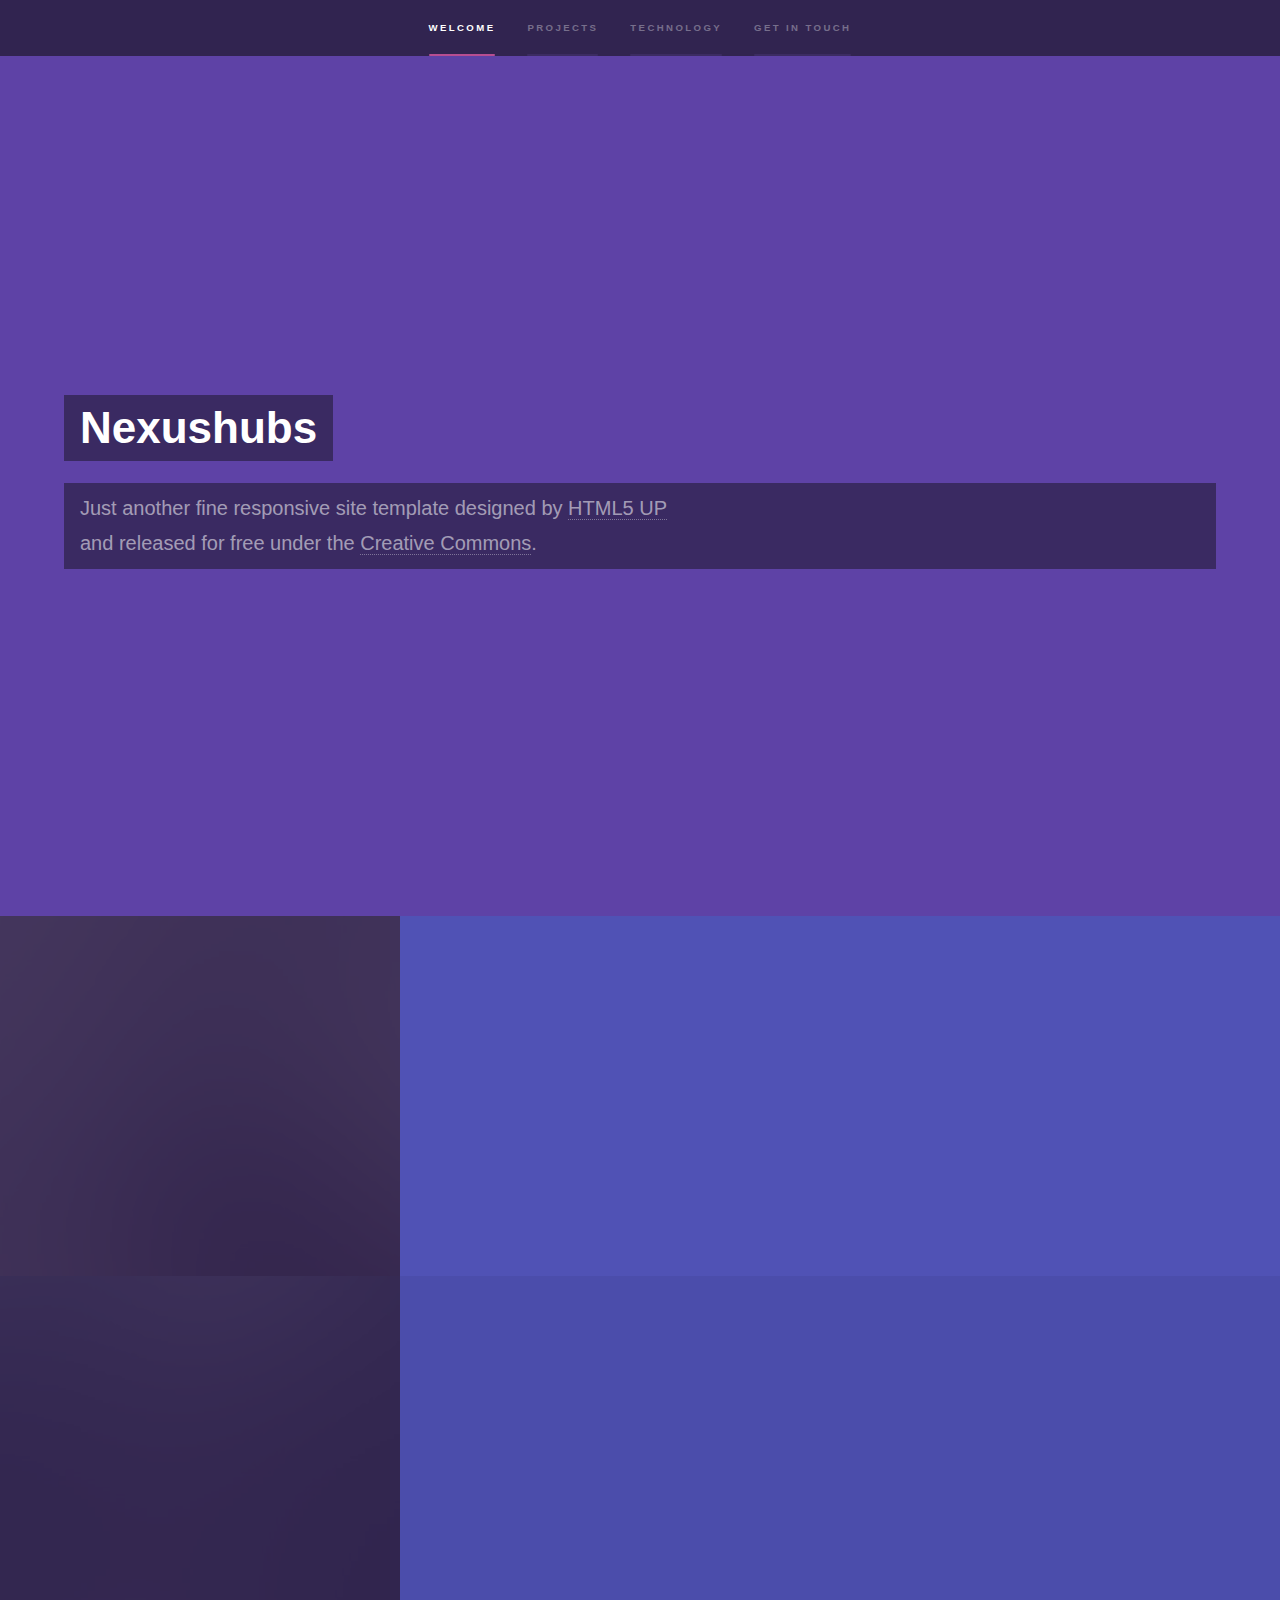
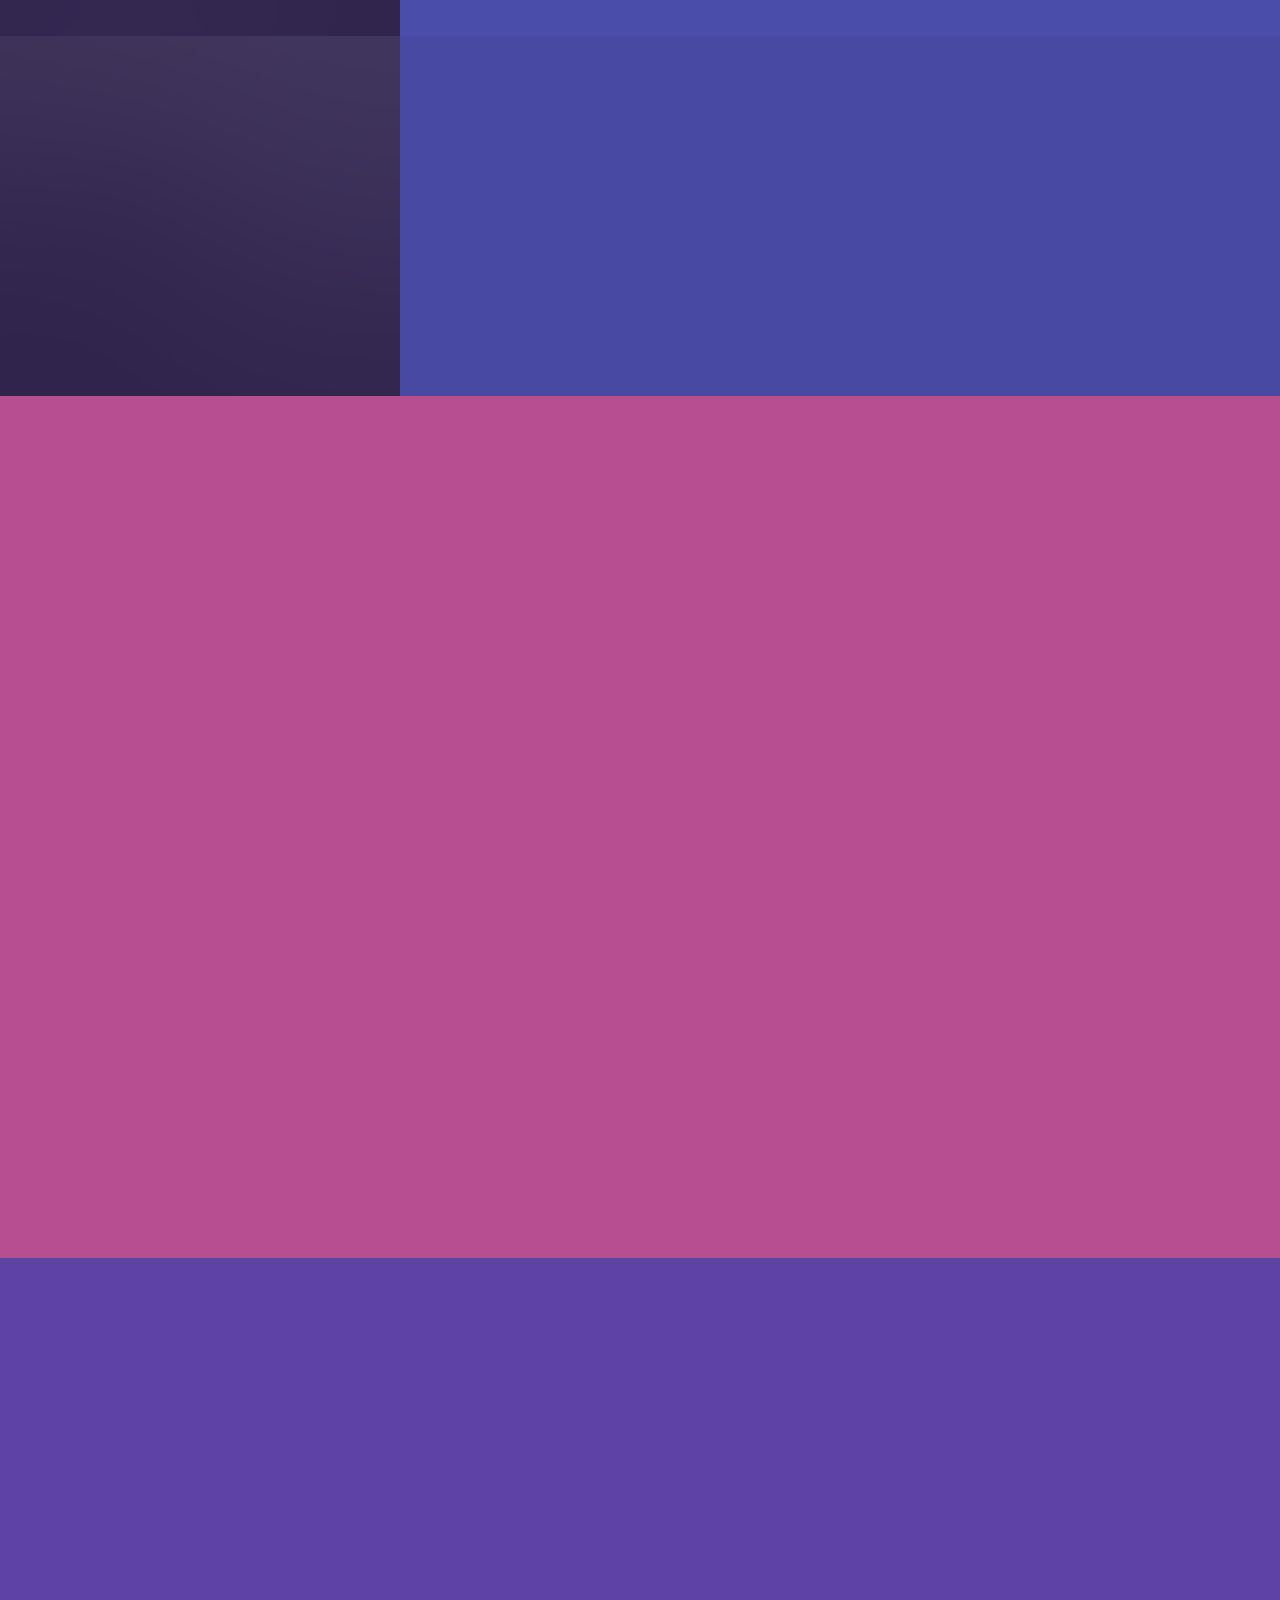
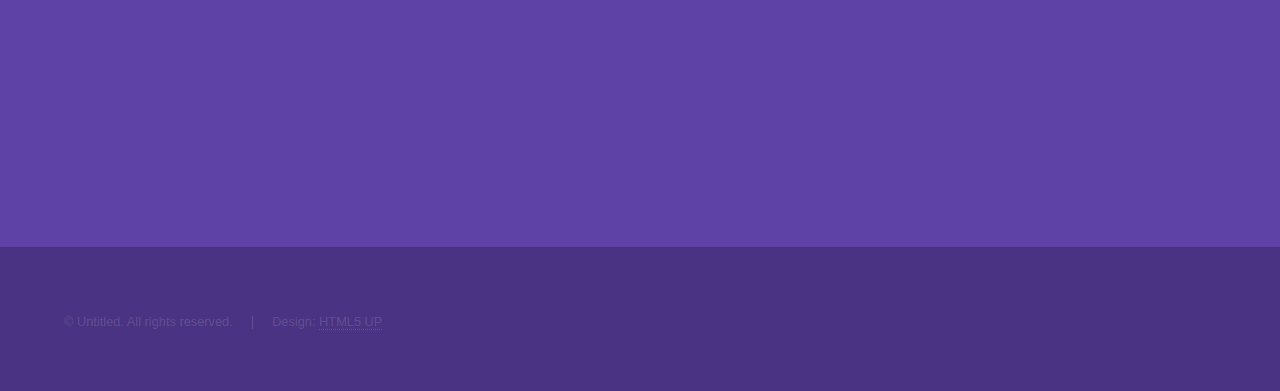
==== commit b837cf75: "update" ====
--- a/index.html
+++ b/index.html
@@ -1,12 +1,7 @@
 <!DOCTYPE HTML>
-<!--
-	Hyperspace by HTML5 UP
-	html5up.net | @ajlkn
-	Free for personal and commercial use under the CCA 3.0 license (html5up.net/license)
--->
 <html>
 	<head>
-		<title>Hyperspace by HTML5 UP</title>
+		<title>Nexushubs</title>
 		<meta charset="utf-8" />
 		<meta name="viewport" content="width=device-width, initial-scale=1" />
 		<!--[if lte IE 8]><script src="assets/js/ie/html5shiv.js"></script><![endif]-->
@@ -36,12 +31,9 @@
 				<!-- Intro -->
 					<section id="intro" class="wrapper style1 fullscreen fade-up">
 						<div class="inner">
-							<h1>Nexushubs</h1>
-							<p>Just another fine responsive site template designed by <a href="http://html5up.net">HTML5 UP</a><br />
+							<h1 style="padding: 0 16px; display: inline-block; background-color: rgba(43,33,70,.7)">Nexushubs</h1>
+							<p style="padding: 8px 16px; background-color: rgba(43,33,70,.7)">Just another fine responsive site template designed by <a href="http://html5up.net">HTML5 UP</a><br />
 							and released for free under the <a href="http://html5up.net/license">Creative Commons</a>.</p>
-							<ul class="actions">
-								<li><a href="#one" class="button scrolly">Learn more</a></li>
-							</ul>
 						</div>
 					</section>
 
@@ -88,7 +80,7 @@
 				<!-- Two -->
 					<section id="two" class="wrapper style3 fade-up">
 						<div class="inner">
-							<h2>What we do</h2>
+							<h2>Technology</h2>
 							<p>Phasellus convallis elit id ullamcorper pulvinar. Duis aliquam turpis mauris, eu ultricies erat malesuada quis. Aliquam dapibus, lacus eget hendrerit bibendum, urna est aliquam sem, sit amet imperdiet est velit quis lorem.</p>
 							<div class="features">
 								<section>
@@ -122,9 +114,9 @@
 									<p>Phasellus convallis elit id ullam corper amet et pulvinar. Duis aliquam turpis mauris, sed ultricies erat dapibus.</p>
 								</section>
 							</div>
-							<ul class="actions">
+							<!-- <ul class="actions">
 								<li><a href="#" class="button">Learn more</a></li>
-							</ul>
+							</ul> -->
 						</div>
 					</section>
 
@@ -133,8 +125,9 @@
 						<div class="inner">
 							<h2>Get in touch</h2>
 							<p>Phasellus convallis elit id ullamcorper pulvinar. Duis aliquam turpis mauris, eu ultricies erat malesuada quis. Aliquam dapibus, lacus eget hendrerit bibendum, urna est aliquam sem, sit amet imperdiet est velit quis lorem.</p>
-							<div class="split style1">
-								<section>
+							<p><a href="form/index.html" class="button special">Contact Us</a></p>
+							<div class="style1">
+								<!-- <section>
 									<form method="post" action="#">
 										<div class="field half first">
 											<label for="name">Name</label>
@@ -152,7 +145,7 @@
 											<li><a href="" class="button submit">Send Message</a></li>
 										</ul>
 									</form>
-								</section>
+								</section> -->
 								<section>
 									<ul class="contact">
 										<li>
@@ -195,4 +188,4 @@
 			<script src="assets/js/main.js"></script>
 
 	</body>
-</html>+</html>
--- a/assets/css/main.css
+++ b/assets/css/main.css
@@ -3884,7 +3884,7 @@
 
 	#intro {
 		background-attachment: fixed;
-		background-image: url("images/intro.svg");
+		background-image: url("../../images/addon1.png");
 		background-position: top right;
 		background-repeat: no-repeat;
 		background-size: 100% 100%;
@@ -3916,4 +3916,23 @@
 				background-attachment: scroll;
 			}
 
-		}+		}
+
+
+/*
+#two {
+    position: relative;
+    z-index: 999;
+    background-color: rgba(183,78,145,.7);
+}
+
+#two::after {
+    content: '';
+    position: absolute;
+    z-index: 999;
+    top: 0;
+    right: 0;
+    bottom: 0;
+    left: 0;
+    background: rgba(0, 0, 0, .1);
+}*/
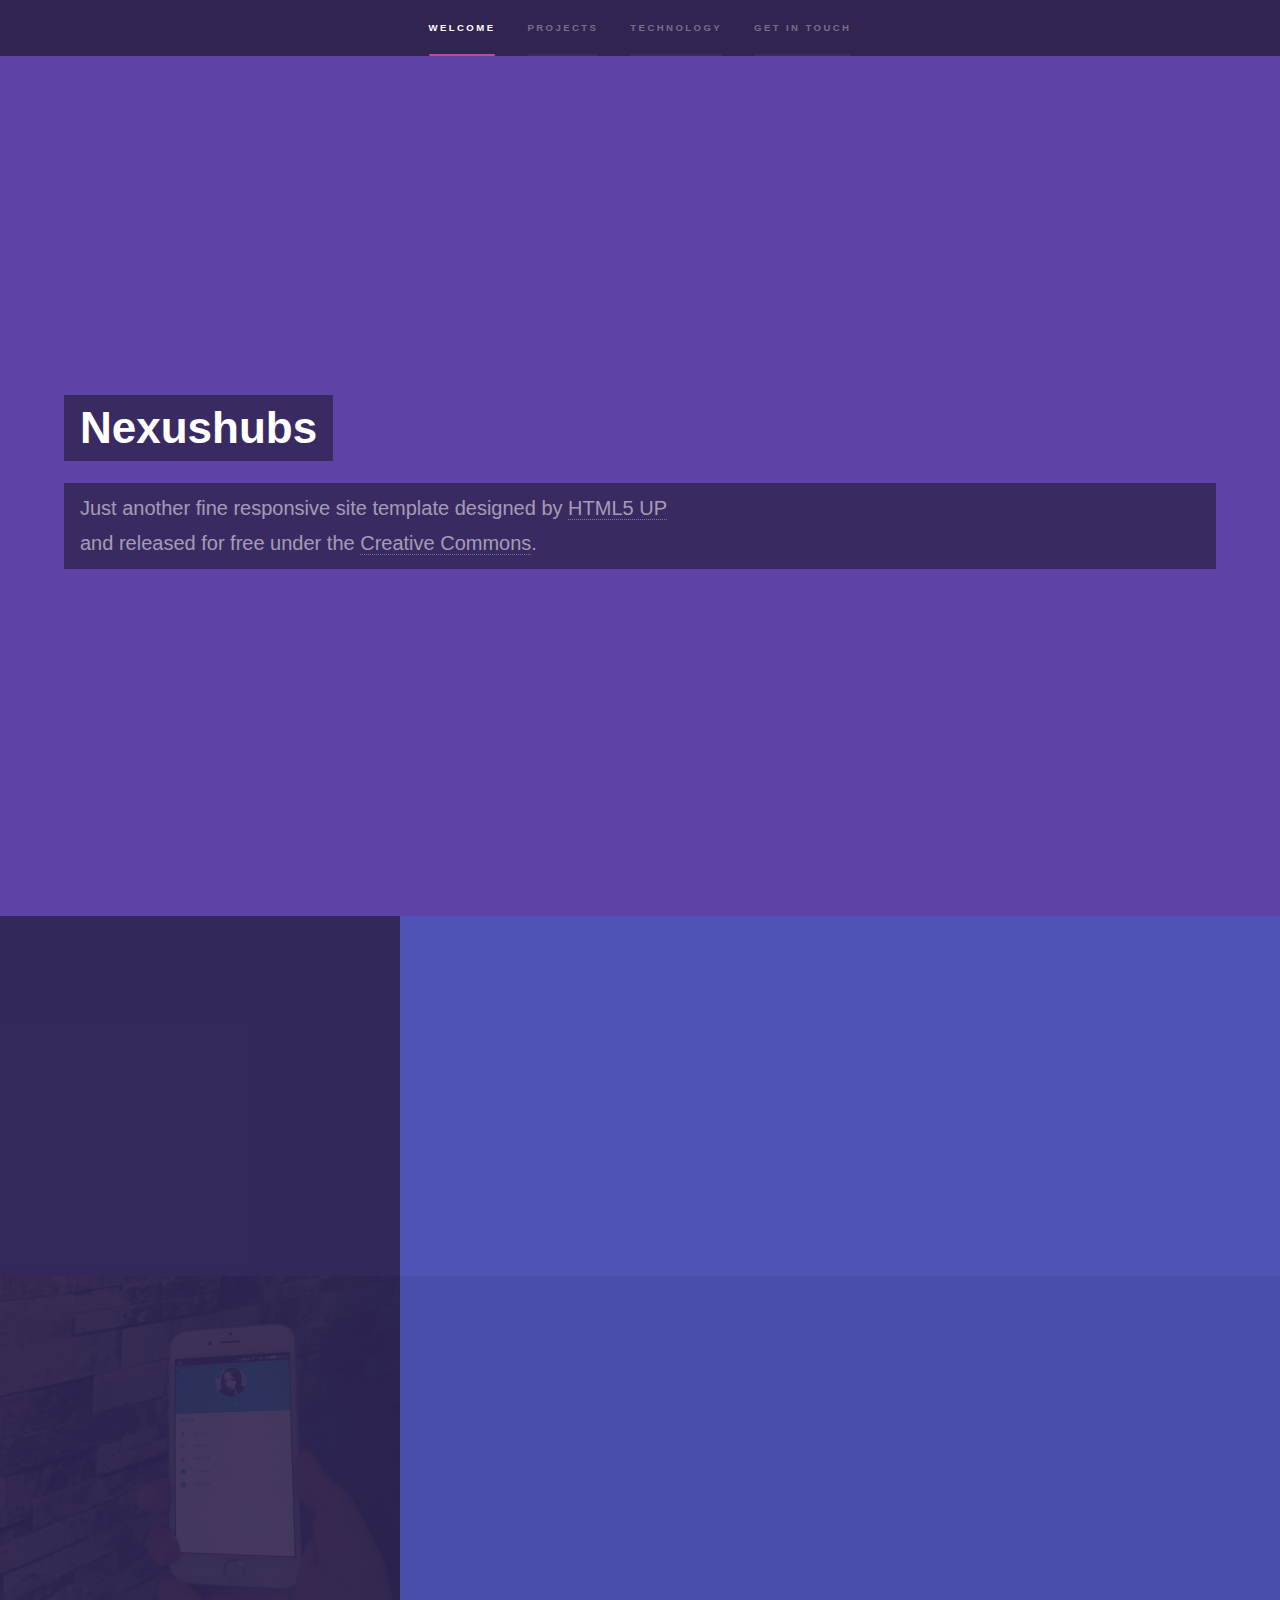
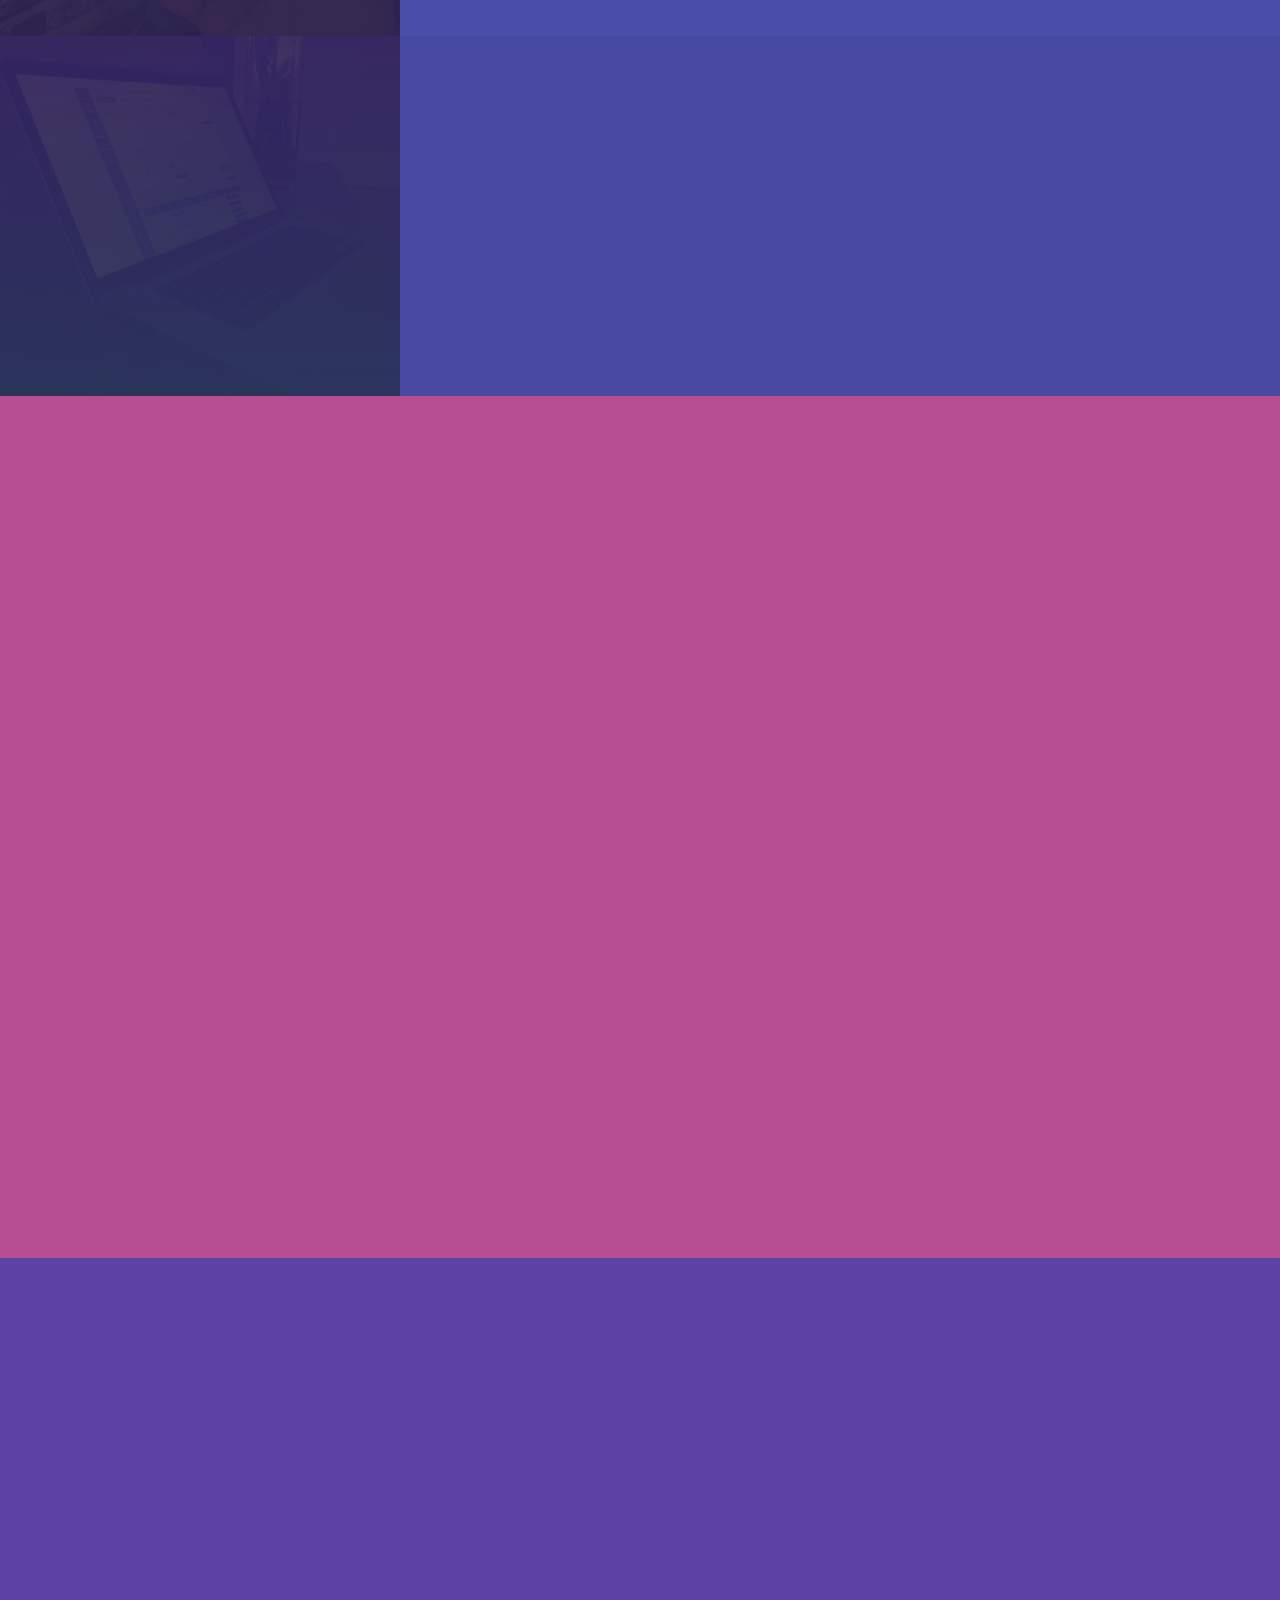
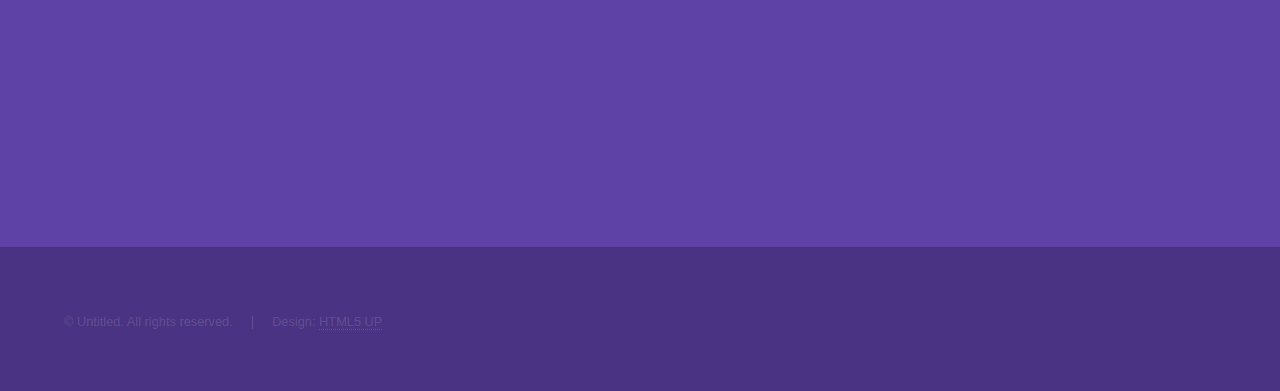
==== commit b7d19fef: "update" ====
--- a/index.html
+++ b/index.html
@@ -40,19 +40,20 @@
 				<!-- One -->
 					<section id="one" class="wrapper style2 spotlights">
 						<section>
-							<a href="#" class="image"><img src="images/pic01.jpg" alt="" data-position="center center" /></a>
+							<a href="#" class="image"><img src="images/p/p1/img5.png" alt="" data-position="center center" /></a>
 							<div class="content">
 								<div class="inner">
-									<h2>Sed ipsum dolor</h2>
+									<h2>慢性病管理</h2>
 									<p>Phasellus convallis elit id ullamcorper pulvinar. Duis aliquam turpis mauris, eu ultricies erat malesuada quis. Aliquam dapibus.</p>
 									<ul class="actions">
-										<li><a href="#" class="button">Learn more</a></li>
+										<li><a href="p1.html" class="button">Learn more</a></li>
 									</ul>
 								</div>
 							</div>
 						</section>
+
 						<section>
-							<a href="#" class="image"><img src="images/pic02.jpg" alt="" data-position="top center" /></a>
+							<a href="#" class="image"><img src="images/p/p2/p1.jpeg" alt="" data-position="top center" /></a>
 							<div class="content">
 								<div class="inner">
 									<h2>Feugiat consequat</h2>
@@ -63,8 +64,9 @@
 								</div>
 							</div>
 						</section>
+
 						<section>
-							<a href="#" class="image"><img src="images/pic03.jpg" alt="" data-position="25% 25%" /></a>
+							<a href="#" class="image"><img src="images/p/p3/p1.jpeg" alt="" data-position="25% 25%" /></a>
 							<div class="content">
 								<div class="inner">
 									<h2>Ultricies aliquam</h2>
@@ -75,6 +77,7 @@
 								</div>
 							</div>
 						</section>
+
 					</section>
 
 				<!-- Two -->
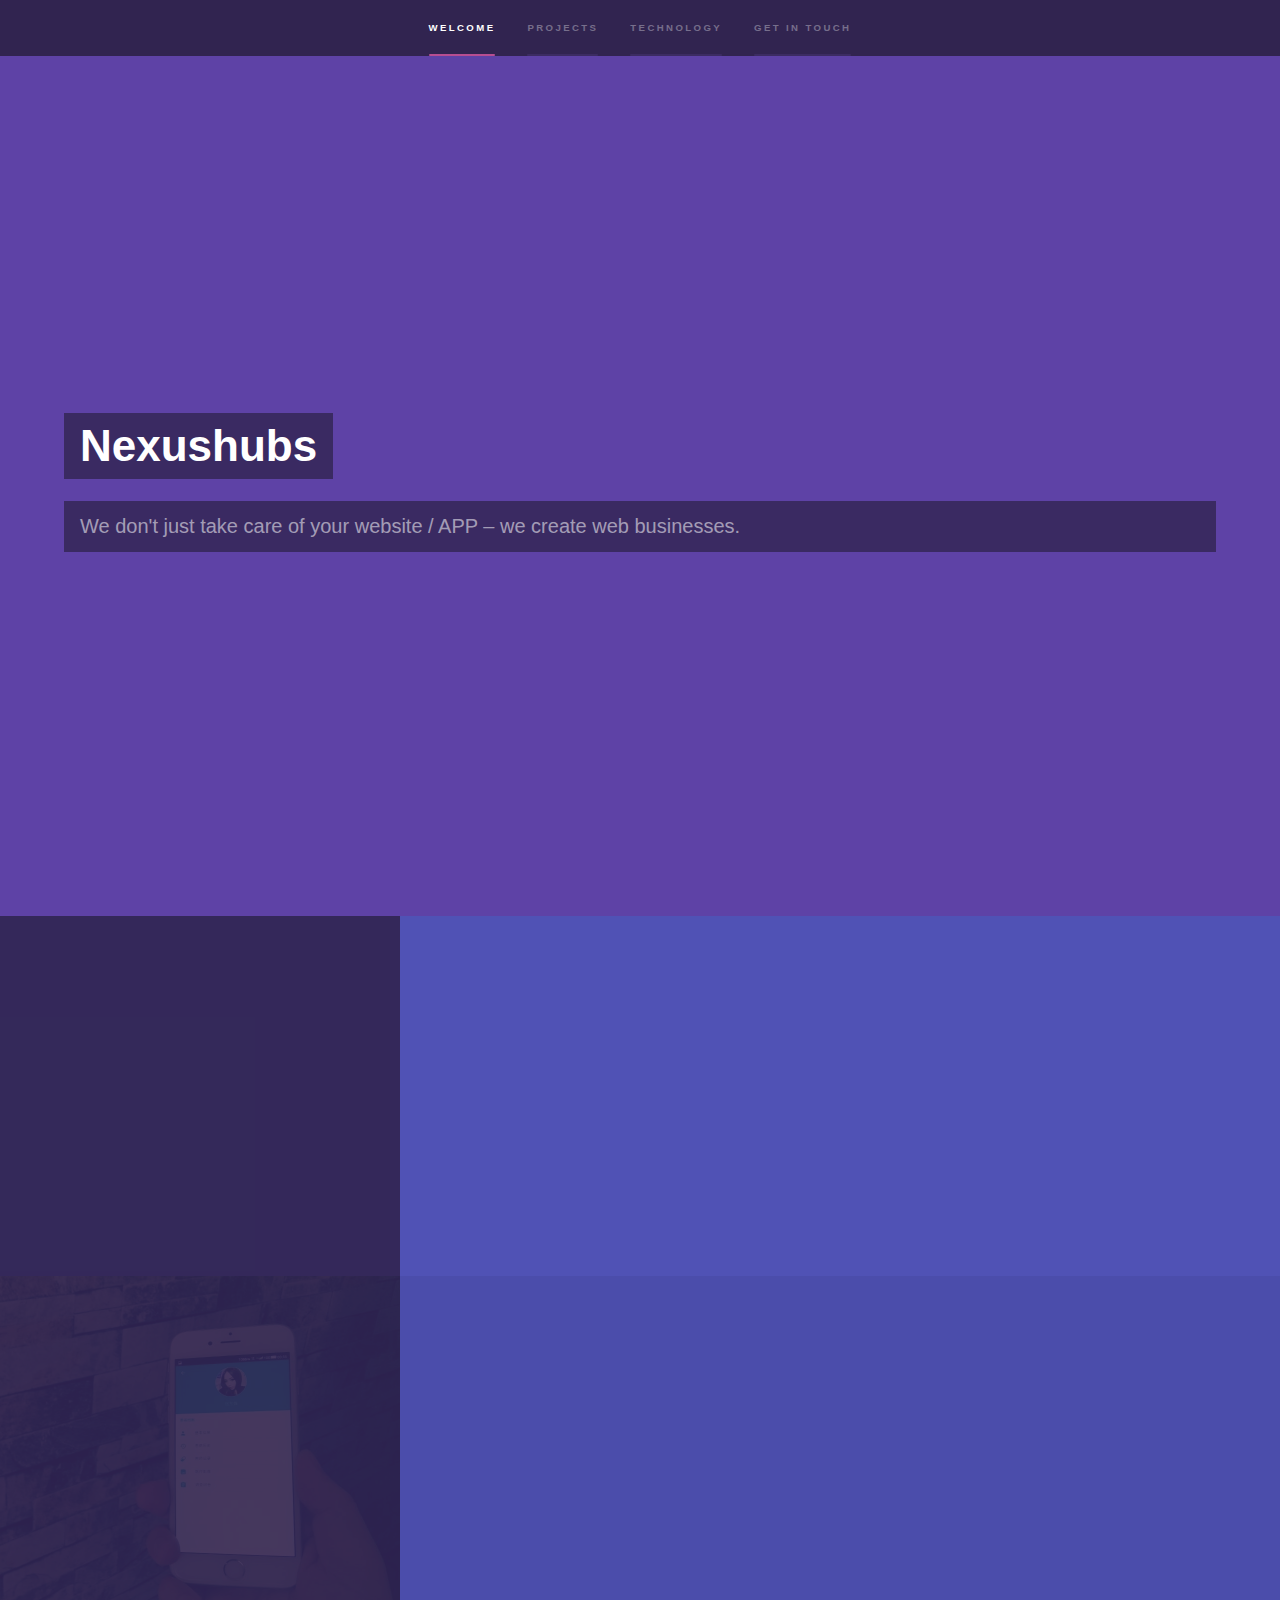
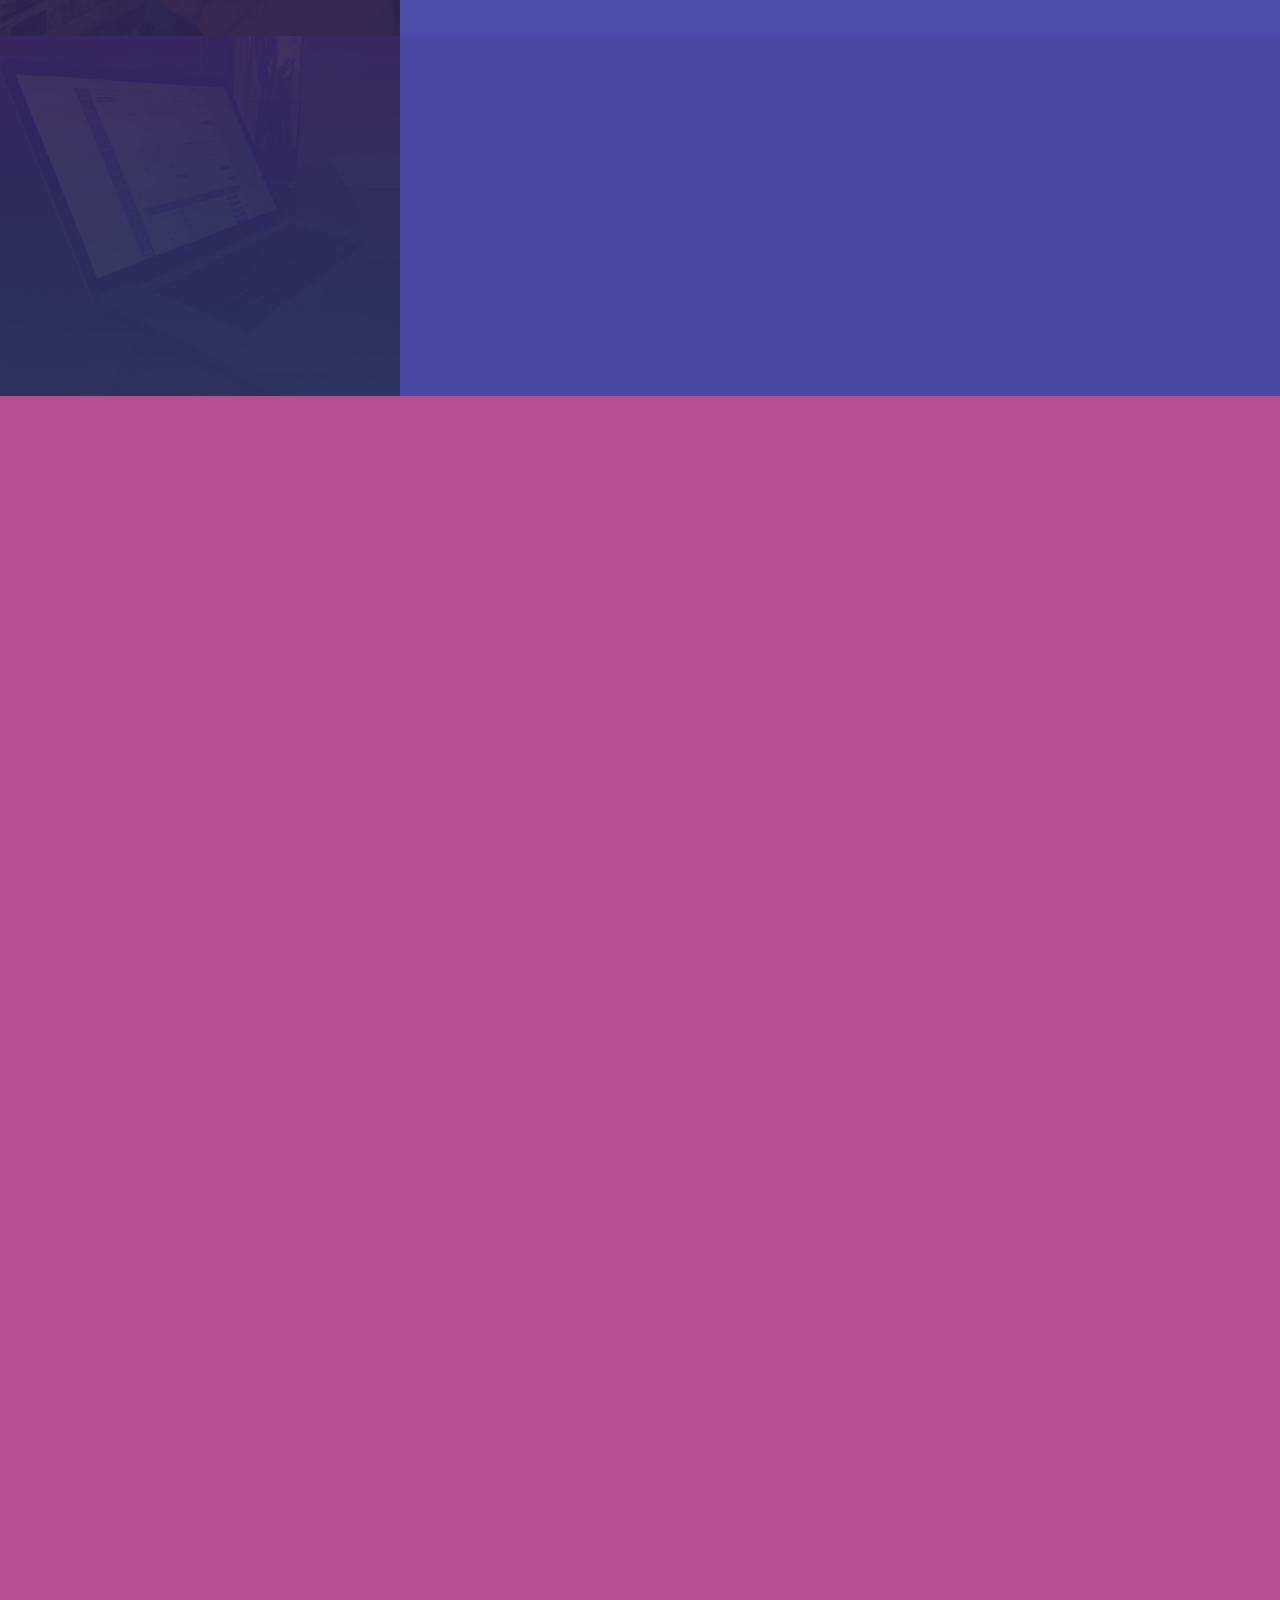
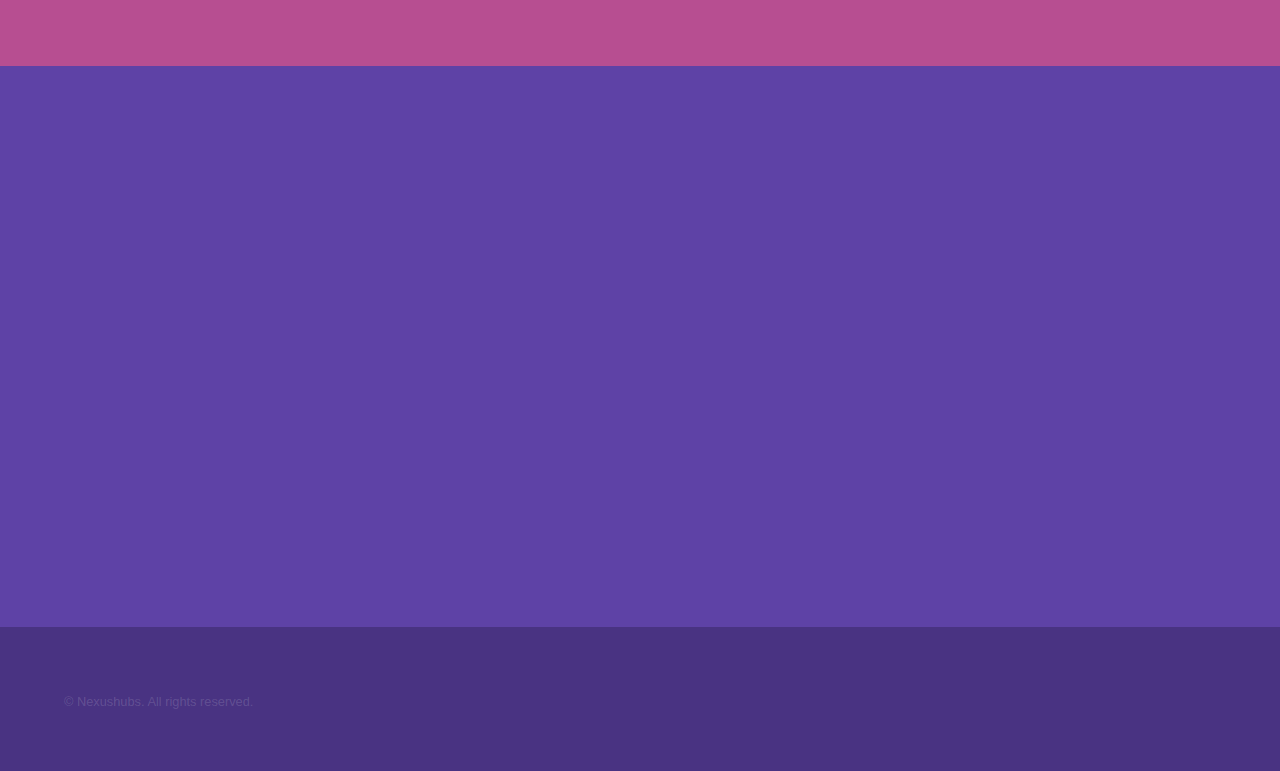
==== commit 6ccc52ef: "update" ====
--- a/index.html
+++ b/index.html
@@ -32,19 +32,18 @@
 					<section id="intro" class="wrapper style1 fullscreen fade-up">
 						<div class="inner">
 							<h1 style="padding: 0 16px; display: inline-block; background-color: rgba(43,33,70,.7)">Nexushubs</h1>
-							<p style="padding: 8px 16px; background-color: rgba(43,33,70,.7)">Just another fine responsive site template designed by <a href="http://html5up.net">HTML5 UP</a><br />
-							and released for free under the <a href="http://html5up.net/license">Creative Commons</a>.</p>
+							<p style="padding: 8px 16px; background-color: rgba(43,33,70,.7)">We don't just take care of your website / APP – we create web businesses.</p>
 						</div>
 					</section>
 
 				<!-- One -->
 					<section id="one" class="wrapper style2 spotlights">
 						<section>
-							<a href="#" class="image"><img src="images/p/p1/img5.png" alt="" data-position="center center" /></a>
+							<a href="p1.html" class="image"><img src="images/p/p1/img5.png" alt="" data-position="center center" /></a>
 							<div class="content">
 								<div class="inner">
-									<h2>慢性病管理</h2>
-									<p>Phasellus convallis elit id ullamcorper pulvinar. Duis aliquam turpis mauris, eu ultricies erat malesuada quis. Aliquam dapibus.</p>
+									<h2>慢性病管理 | Chronic disease APP</h2>
+									<p>Don't you want to take  control of your chronic disease ? Hopefully you don't have one, but if do just download our APP.</p>
 									<ul class="actions">
 										<li><a href="p1.html" class="button">Learn more</a></li>
 									</ul>
@@ -53,26 +52,26 @@
 						</section>
 
 						<section>
-							<a href="#" class="image"><img src="images/p/p2/p1.jpeg" alt="" data-position="top center" /></a>
+							<a href="p2.html" class="image"><img src="images/p/p2/p1.jpeg" alt="" data-position="top center" /></a>
 							<div class="content">
 								<div class="inner">
-									<h2>Feugiat consequat</h2>
-									<p>Phasellus convallis elit id ullamcorper pulvinar. Duis aliquam turpis mauris, eu ultricies erat malesuada quis. Aliquam dapibus.</p>
+									<h2>找大夫 | Find doctor</h2>
+									<p>It's getting really hard to find a proper doctor, huh? Especially if you are in China, where there are more than 1.3 billion people out.</p>
 									<ul class="actions">
-										<li><a href="#" class="button">Learn more</a></li>
+										<li><a href="p2.html" class="button">Learn more</a></li>
 									</ul>
 								</div>
 							</div>
 						</section>
 
 						<section>
-							<a href="#" class="image"><img src="images/p/p3/p1.jpeg" alt="" data-position="25% 25%" /></a>
+							<a href="p3.html" class="image"><img src="images/p/p3/p1.jpeg" alt="" data-position="25% 25%" /></a>
 							<div class="content">
 								<div class="inner">
-									<h2>Ultricies aliquam</h2>
-									<p>Phasellus convallis elit id ullamcorper pulvinar. Duis aliquam turpis mauris, eu ultricies erat malesuada quis. Aliquam dapibus.</p>
+									<h2>Advertisement and management APP</h2>
+									<p>Can you imagine how much energy companies use for an advertisement ? Right now – done.</p>
 									<ul class="actions">
-										<li><a href="#" class="button">Learn more</a></li>
+										<li><a href="p3.html" class="button">Learn more</a></li>
 									</ul>
 								</div>
 							</div>
@@ -84,37 +83,56 @@
 					<section id="two" class="wrapper style3 fade-up">
 						<div class="inner">
 							<h2>Technology</h2>
-							<p>Phasellus convallis elit id ullamcorper pulvinar. Duis aliquam turpis mauris, eu ultricies erat malesuada quis. Aliquam dapibus, lacus eget hendrerit bibendum, urna est aliquam sem, sit amet imperdiet est velit quis lorem.</p>
+							<p>You want your modern APP/Website/WebAPP to be extremely fast, scalable and easy to maintain ? If so - welcome. We provide you all the modern techniques from the infinity of new programming languages and frameworks. Our team concentrates on JavaScript – a powerful language which we strongly believe will become the future of web development.</p>
 							<div class="features">
 								<section>
 									<span class="icon major fa-code"></span>
-									<h3>Lorem ipsum amet</h3>
-									<p>Phasellus convallis elit id ullam corper amet et pulvinar. Duis aliquam turpis mauris, sed ultricies erat dapibus.</p>
+									<h3>Powerful code</h3>
+									<p>Clean, well-commented and structured code that is easy to maintain. Even if further development will be done by another team</p>
 								</section>
 								<section>
 									<span class="icon major fa-lock"></span>
-									<h3>Aliquam sed nullam</h3>
-									<p>Phasellus convallis elit id ullam corper amet et pulvinar. Duis aliquam turpis mauris, sed ultricies erat dapibus.</p>
-								</section>
-								<section>
-									<span class="icon major fa-cog"></span>
-									<h3>Sed erat ullam corper</h3>
-									<p>Phasellus convallis elit id ullam corper amet et pulvinar. Duis aliquam turpis mauris, sed ultricies erat dapibus.</p>
-								</section>
-								<section>
-									<span class="icon major fa-desktop"></span>
-									<h3>Veroeros quis lorem</h3>
-									<p>Phasellus convallis elit id ullam corper amet et pulvinar. Duis aliquam turpis mauris, sed ultricies erat dapibus.</p>
-								</section>
-								<section>
-									<span class="icon major fa-chain"></span>
-									<h3>Urna quis bibendum</h3>
-									<p>Phasellus convallis elit id ullam corper amet et pulvinar. Duis aliquam turpis mauris, sed ultricies erat dapibus.</p>
-								</section>
-								<section>
-									<span class="icon major fa-diamond"></span>
-									<h3>Aliquam urna dapibus</h3>
-									<p>Phasellus convallis elit id ullam corper amet et pulvinar. Duis aliquam turpis mauris, sed ultricies erat dapibus.</p>
+									<h3>Secure</h3>
+									<p>All our project are well-protected, we focused on the testing and finding the weak places in code.</p>
+								</section>
+								<section>
+									<span class="icon major fa-users"></span>
+									<h3>Customization / Internatiolization</h3>
+									<p>Is your company planning to enter the Chinese market ? Congratulations ! We can help with that. Everyone in China use WeChat – a messenger with a lot of web related possibilities such as payments creating an e-commerce profile. let us worry about the coding. We help with SEO, marketing, and provide you with a Chinese manager who will write the content. </p>
+								</section>
+								<section>
+									<span class="icon major fa-code-fork"></span>
+									<h3>Solution Stack</h3>
+									<ul>
+										<li>Java</li>
+										<li>Vanilla JS / ES2016</li>
+									</ul>
+									
+									<h3>Frontend</h3>
+									<ul>
+										<li>Angular 2</li>
+										<li>React JS</li>
+									</ul>
+									
+									<h3>Backend</h3>
+									<ul>
+										<li>Node JS</li>
+										<li>Meteor</li>
+									</ul>
+									
+									<h3>GIS</h3>
+									<ul>
+										<li>GIS Server: ArcGIS Server</li>
+										<li>Web GIS: Flex viewer, BlazeDS</li>
+										<li>GEO Database: ArcSDE</li>
+									</ul>
+									
+									<h3>Databases</h3>
+									<ul>
+										<li>Oracle</li>
+										<li>MySQL</li>
+										<li>MongoDB</li>
+									</ul>
 								</section>
 							</div>
 							<!-- <ul class="actions">
@@ -127,7 +145,7 @@
 					<section id="three" class="wrapper style1 fade-up">
 						<div class="inner">
 							<h2>Get in touch</h2>
-							<p>Phasellus convallis elit id ullamcorper pulvinar. Duis aliquam turpis mauris, eu ultricies erat malesuada quis. Aliquam dapibus, lacus eget hendrerit bibendum, urna est aliquam sem, sit amet imperdiet est velit quis lorem.</p>
+							<p>Don't know anything about app development ? Don't worry – let our architects do the coding while you strengthen your business</p>
 							<p><a href="form/index.html" class="button special">Contact Us</a></p>
 							<div class="style1">
 								<!-- <section>
@@ -154,7 +172,7 @@
 										<li>
 											<h3>Address</h3>
 											<span>
-											China, Hei Long Jiang Province, Harbin City, Xuan Yuan Dong Road,</span>
+											China, Hei Long Jiang Province, Harbin City, Xuan Yuan Dong Road</span>
 										</li>
 										<li>
 											<h3>Email</h3>
@@ -162,7 +180,7 @@
 										</li>
 										<li>
 											<h3>Phone</h3>
-											<span>+86 18645035992</span>
+											<span>+86 18645035992 | WhatsAPP</span>
 										</li>
 									</ul>
 								</section>
@@ -176,7 +194,7 @@
 			<footer id="footer" class="wrapper style1-alt">
 				<div class="inner">
 					<ul class="menu">
-						<li>&copy; Untitled. All rights reserved.</li><li>Design: <a href="http://html5up.net">HTML5 UP</a></li>
+						<li>&copy; Nexushubs. All rights reserved.</li>
 					</ul>
 				</div>
 			</footer>
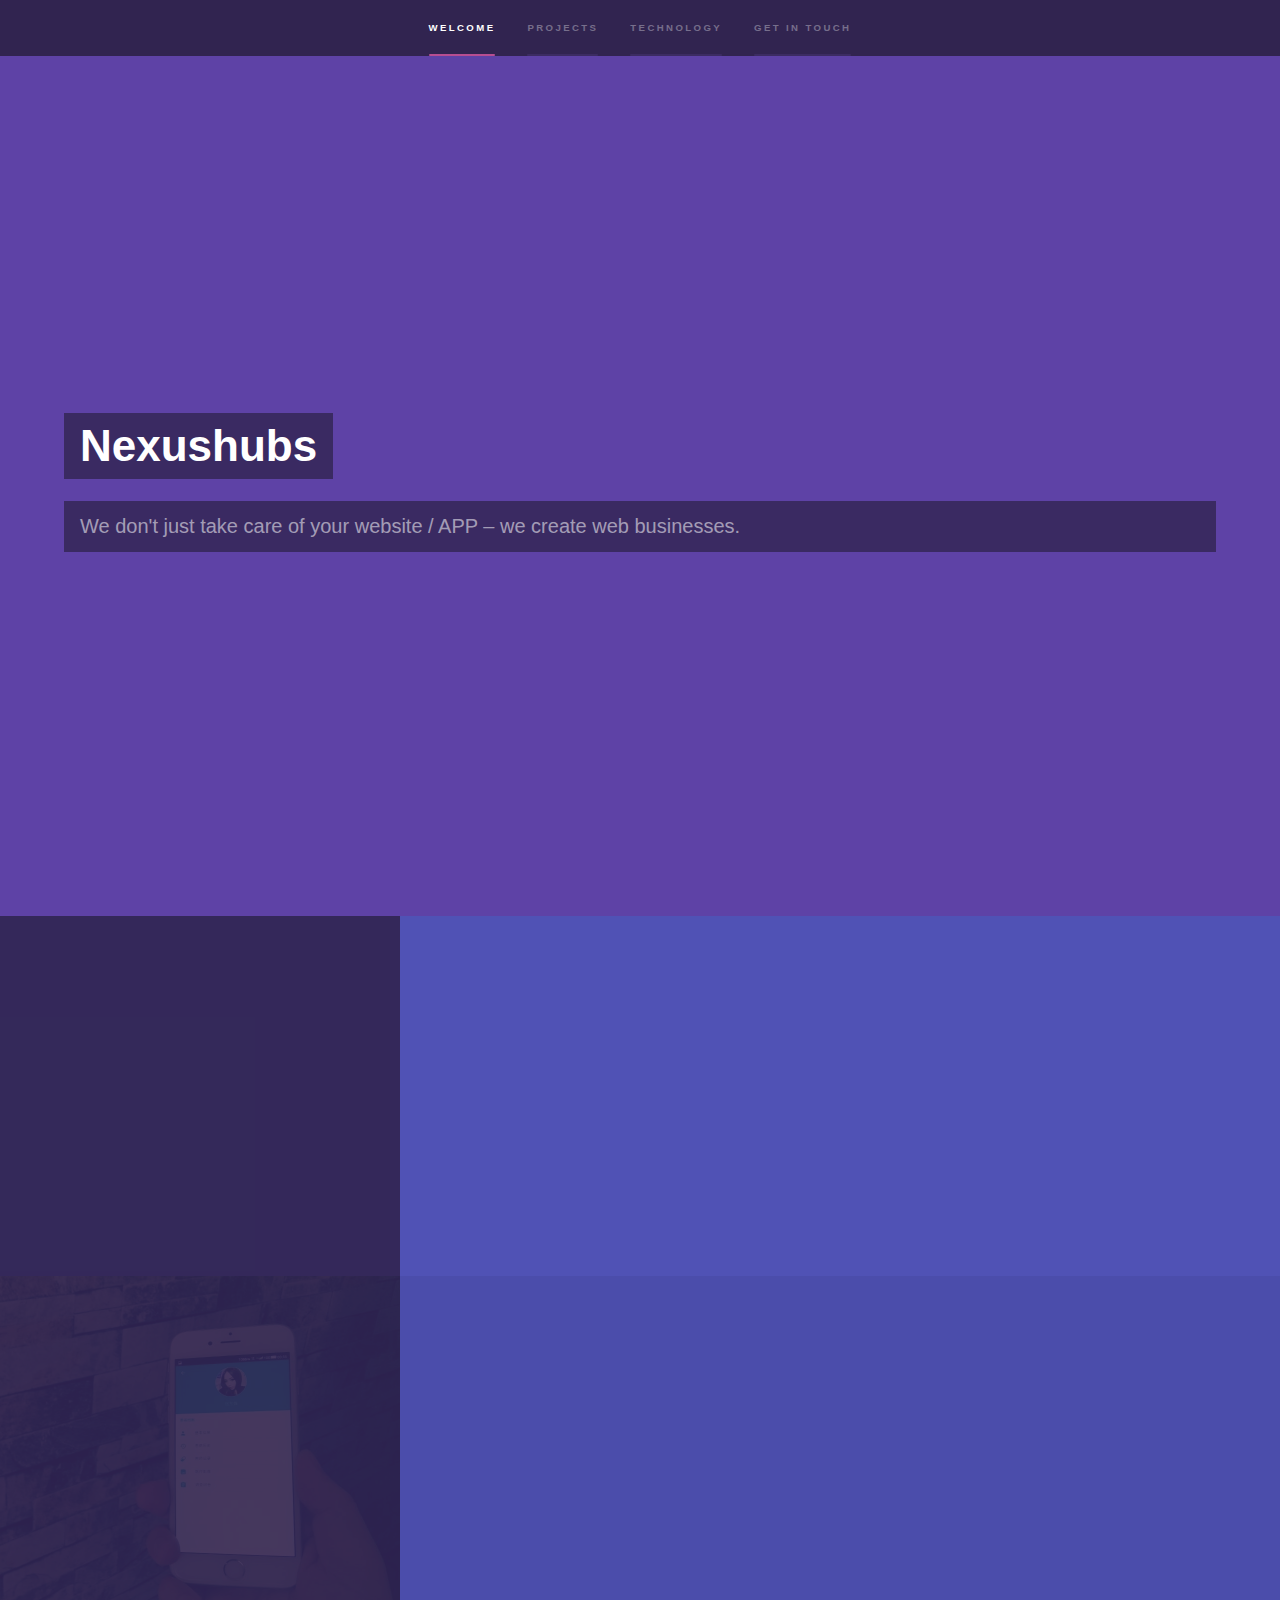
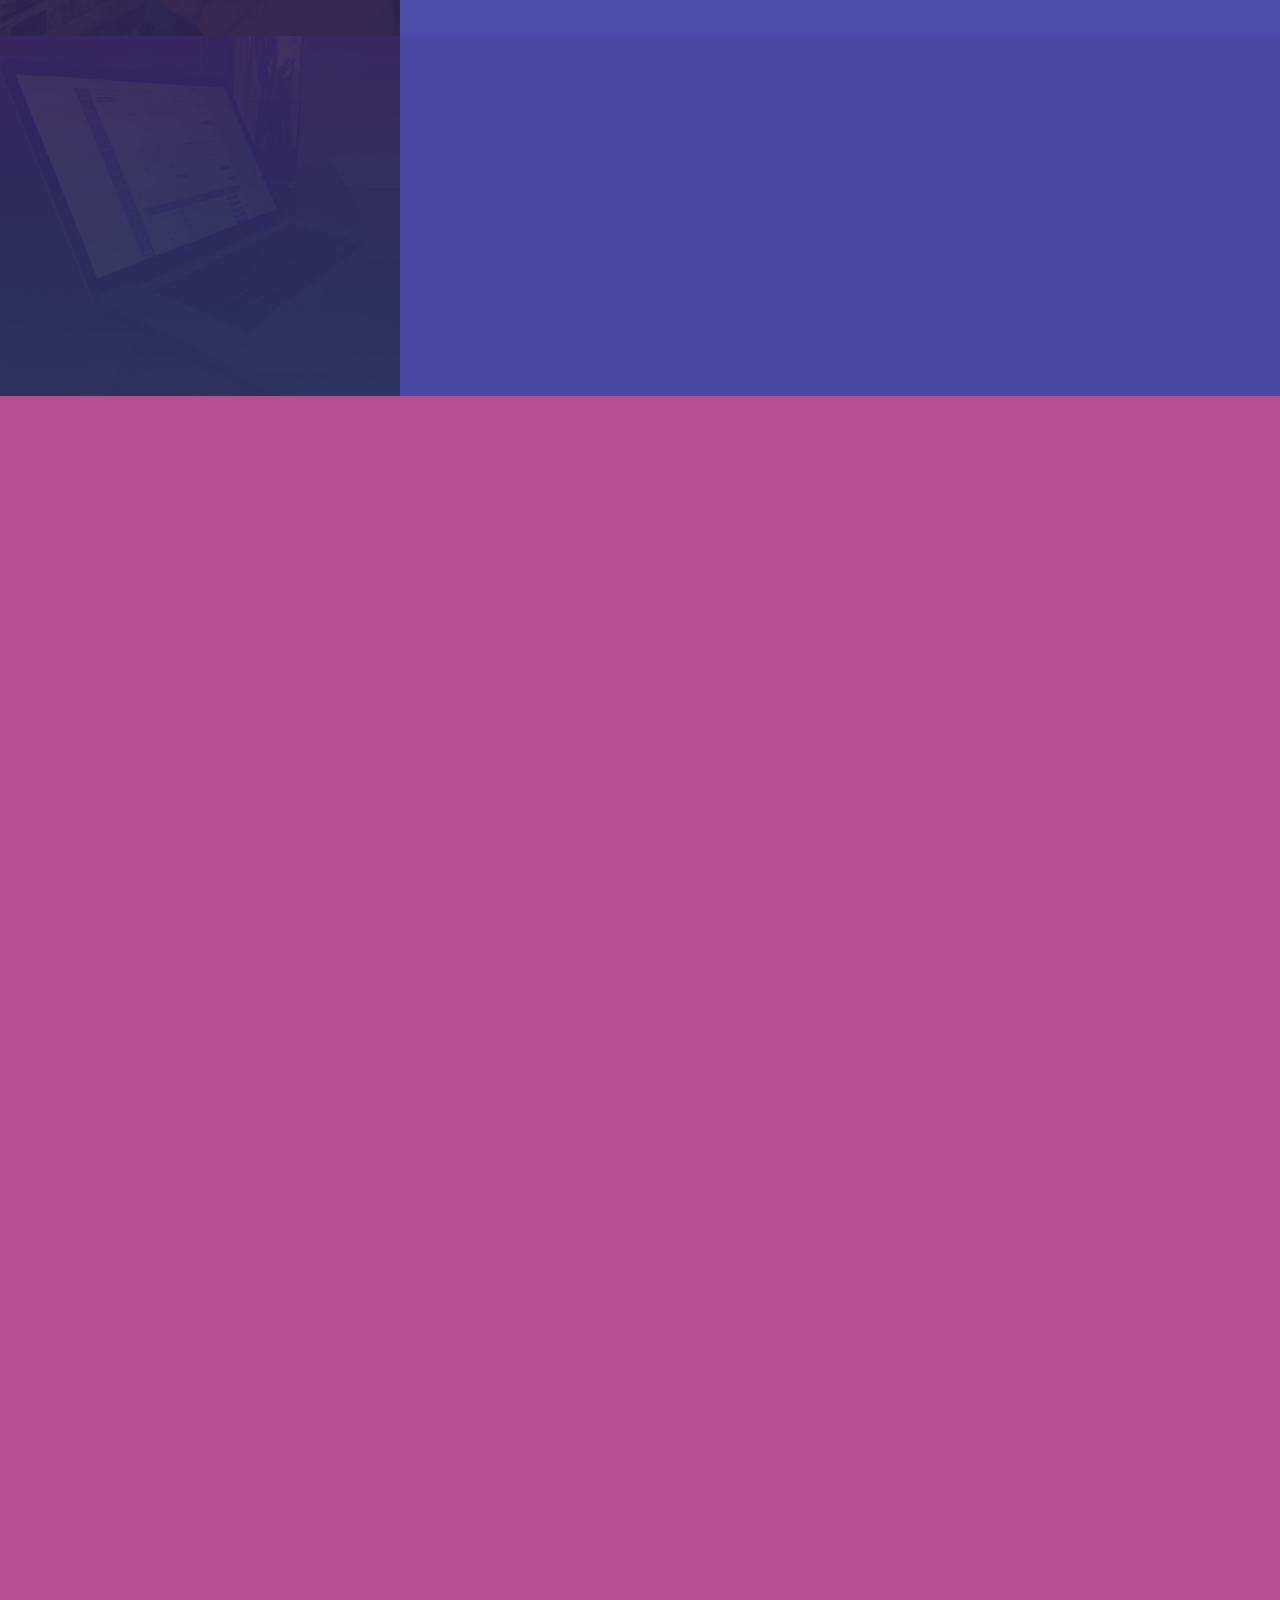
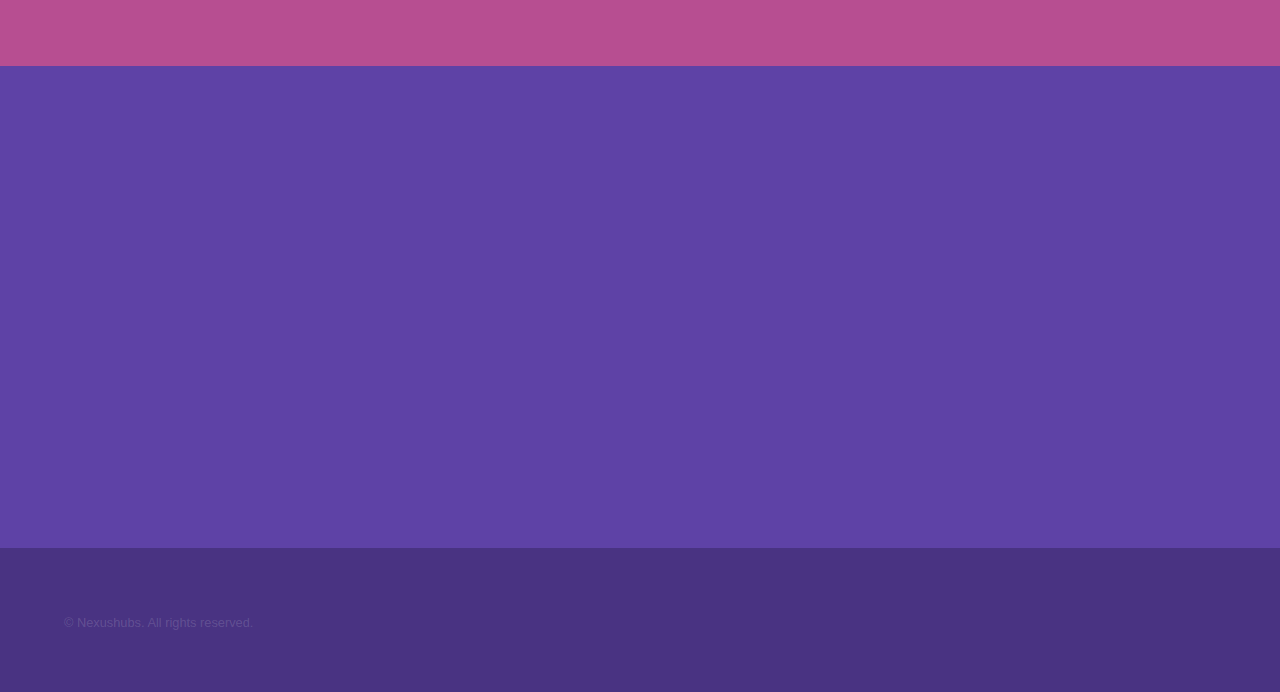
==== commit 7a1ac51b: "update" ====
--- a/index.html
+++ b/index.html
@@ -107,26 +107,26 @@
 										<li>Java</li>
 										<li>Vanilla JS / ES2016</li>
 									</ul>
-									
+
 									<h3>Frontend</h3>
 									<ul>
 										<li>Angular 2</li>
 										<li>React JS</li>
 									</ul>
-									
+
 									<h3>Backend</h3>
 									<ul>
 										<li>Node JS</li>
 										<li>Meteor</li>
 									</ul>
-									
+
 									<h3>GIS</h3>
 									<ul>
 										<li>GIS Server: ArcGIS Server</li>
 										<li>Web GIS: Flex viewer, BlazeDS</li>
 										<li>GEO Database: ArcSDE</li>
 									</ul>
-									
+
 									<h3>Databases</h3>
 									<ul>
 										<li>Oracle</li>
@@ -146,7 +146,7 @@
 						<div class="inner">
 							<h2>Get in touch</h2>
 							<p>Don't know anything about app development ? Don't worry – let our architects do the coding while you strengthen your business</p>
-							<p><a href="form/index.html" class="button special">Contact Us</a></p>
+							<!-- <p><a href="form/index.html" class="button special">Contact Us</a></p> -->
 							<div class="style1">
 								<!-- <section>
 									<form method="post" action="#">
@@ -176,7 +176,7 @@
 										</li>
 										<li>
 											<h3>Email</h3>
-											<a href="mailto:max@nexushubs.com">max@nexushubs.com</a>
+											<a href="mailto:gauvoronsky@gmail.com">gauvoronsky@gmail.com</a>
 										</li>
 										<li>
 											<h3>Phone</h3>
